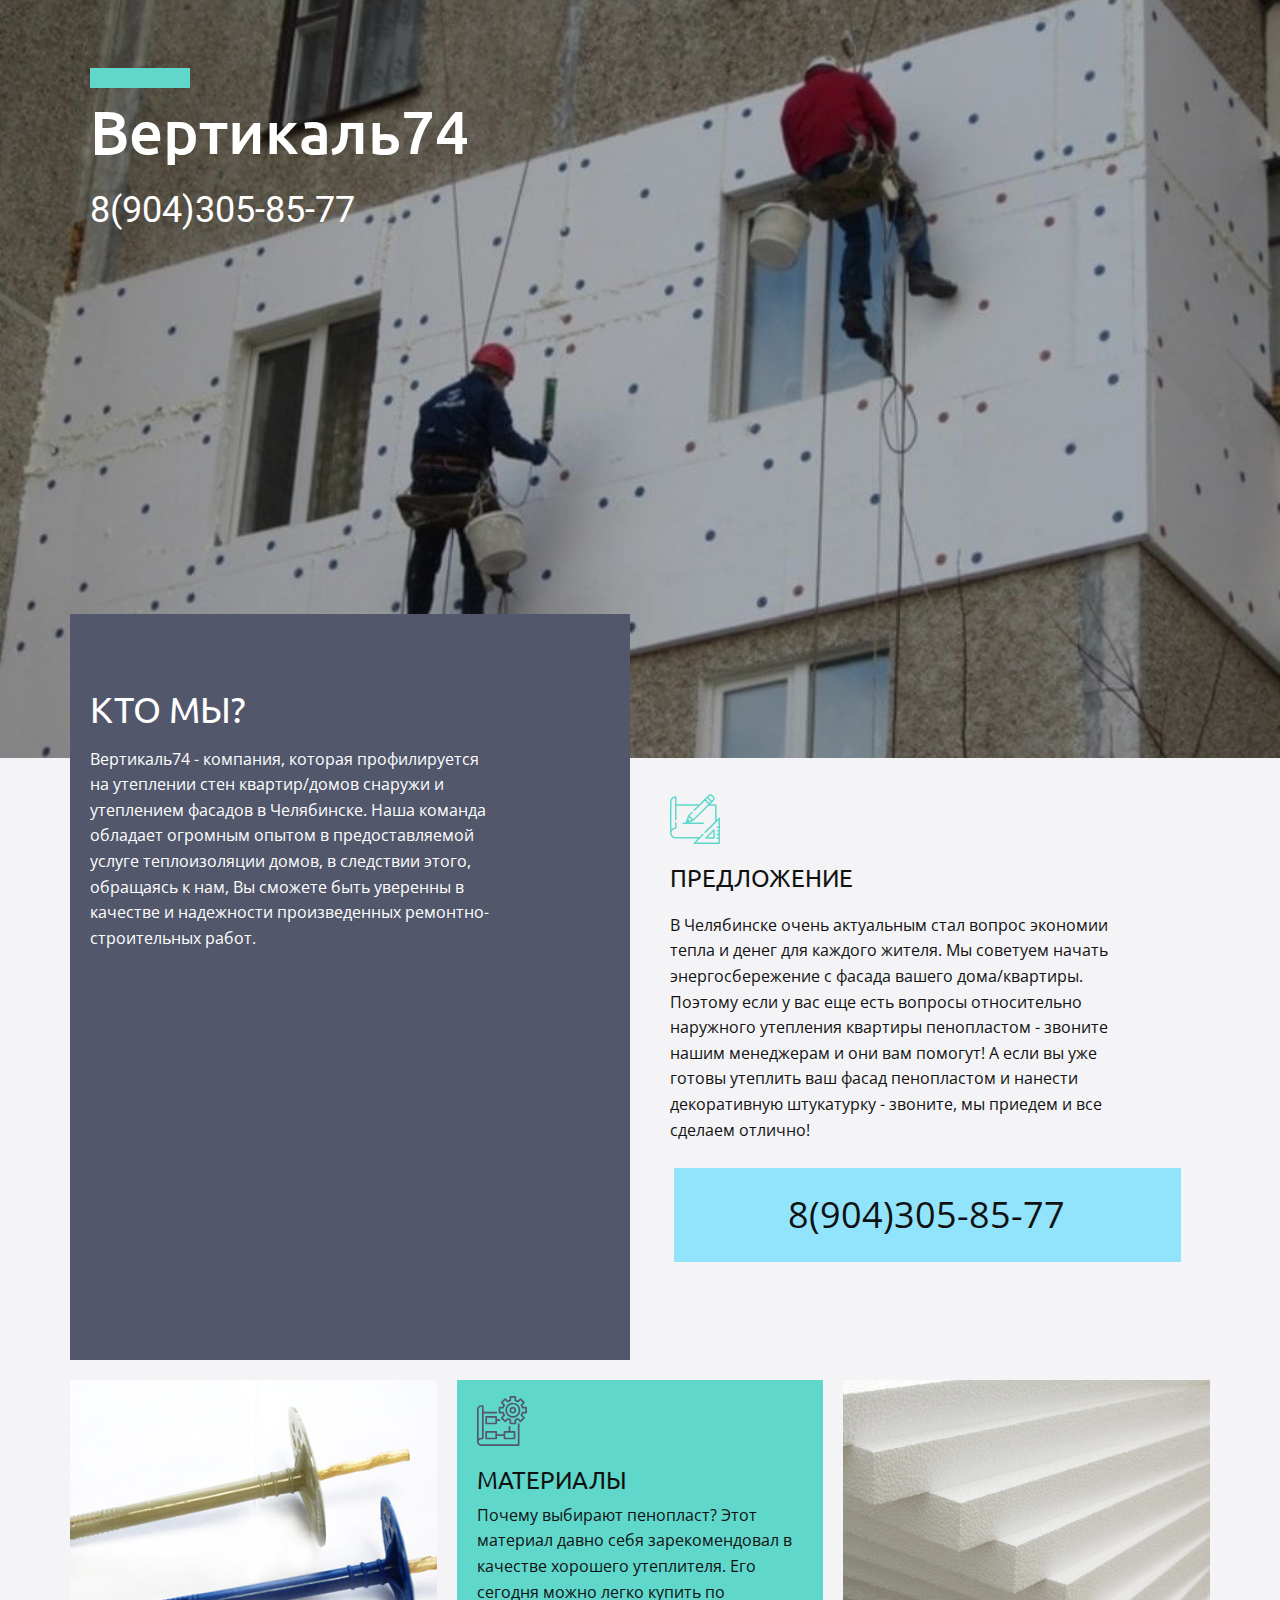
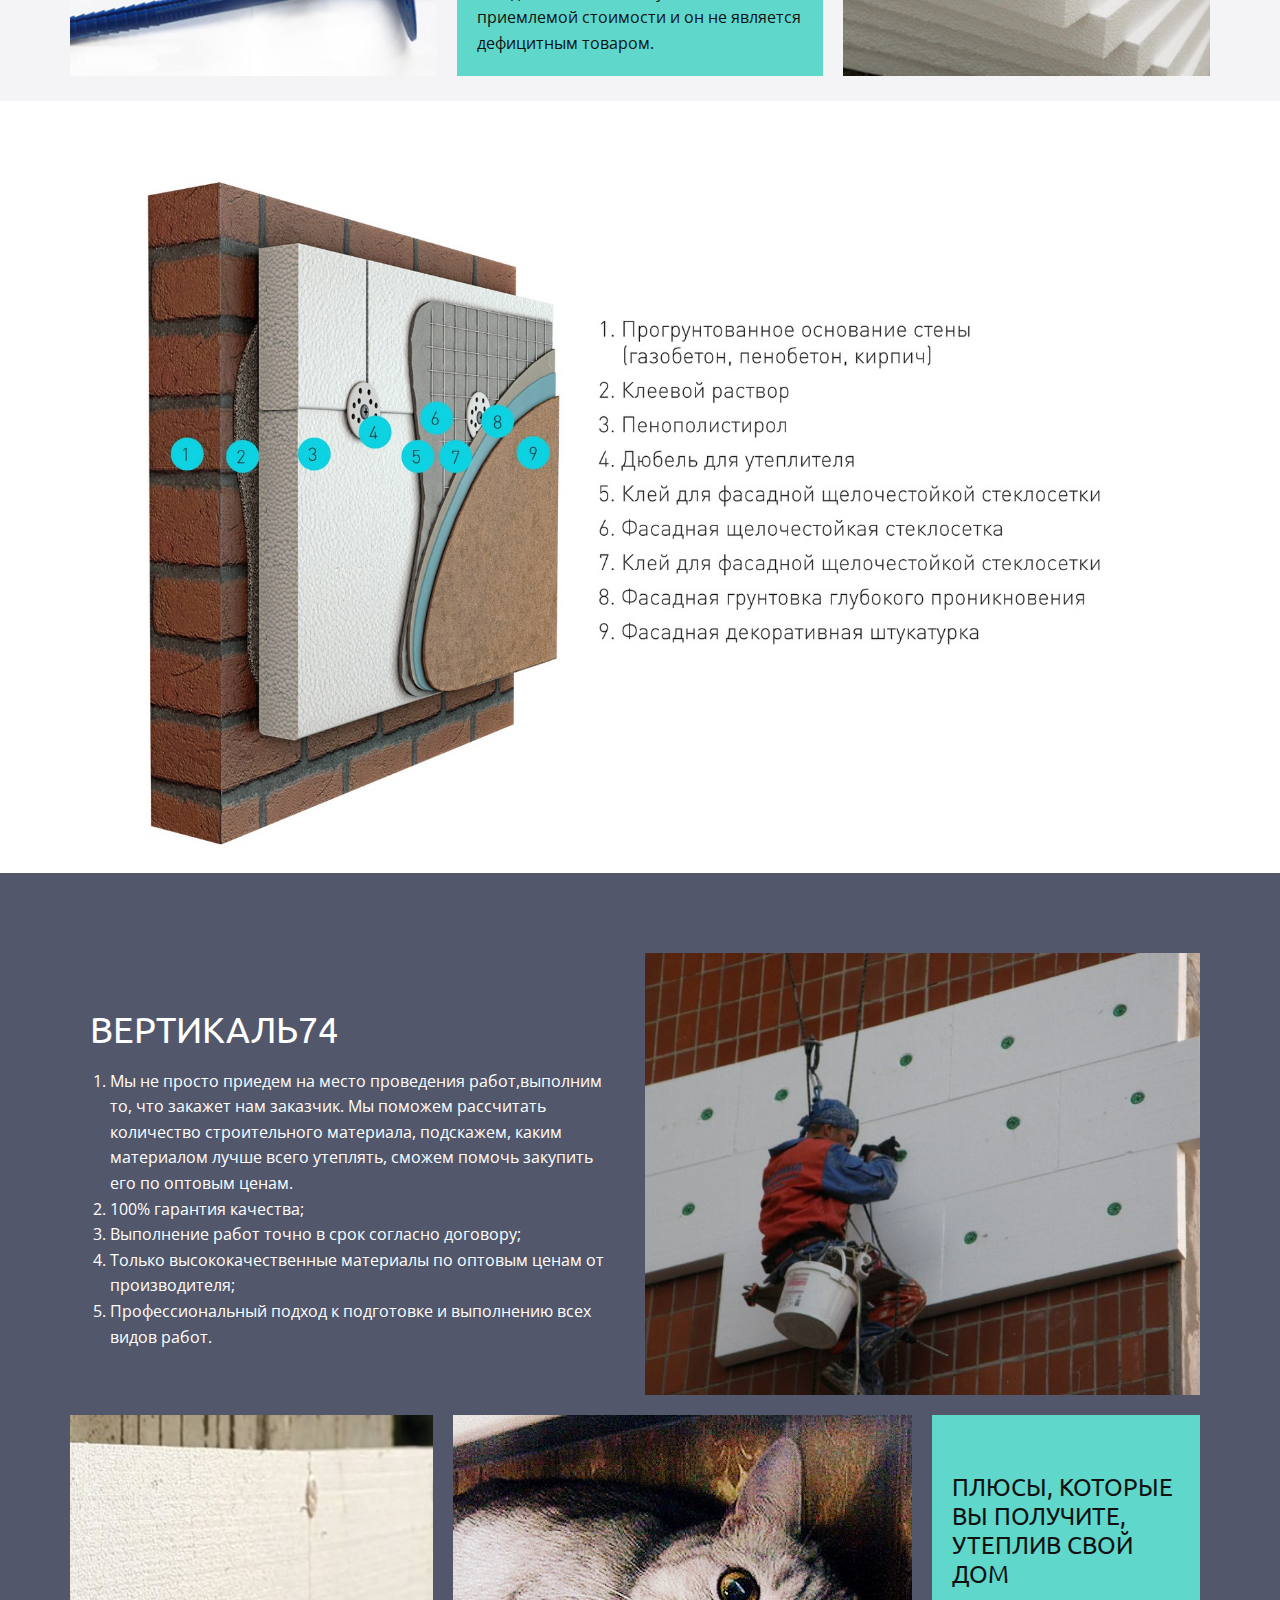
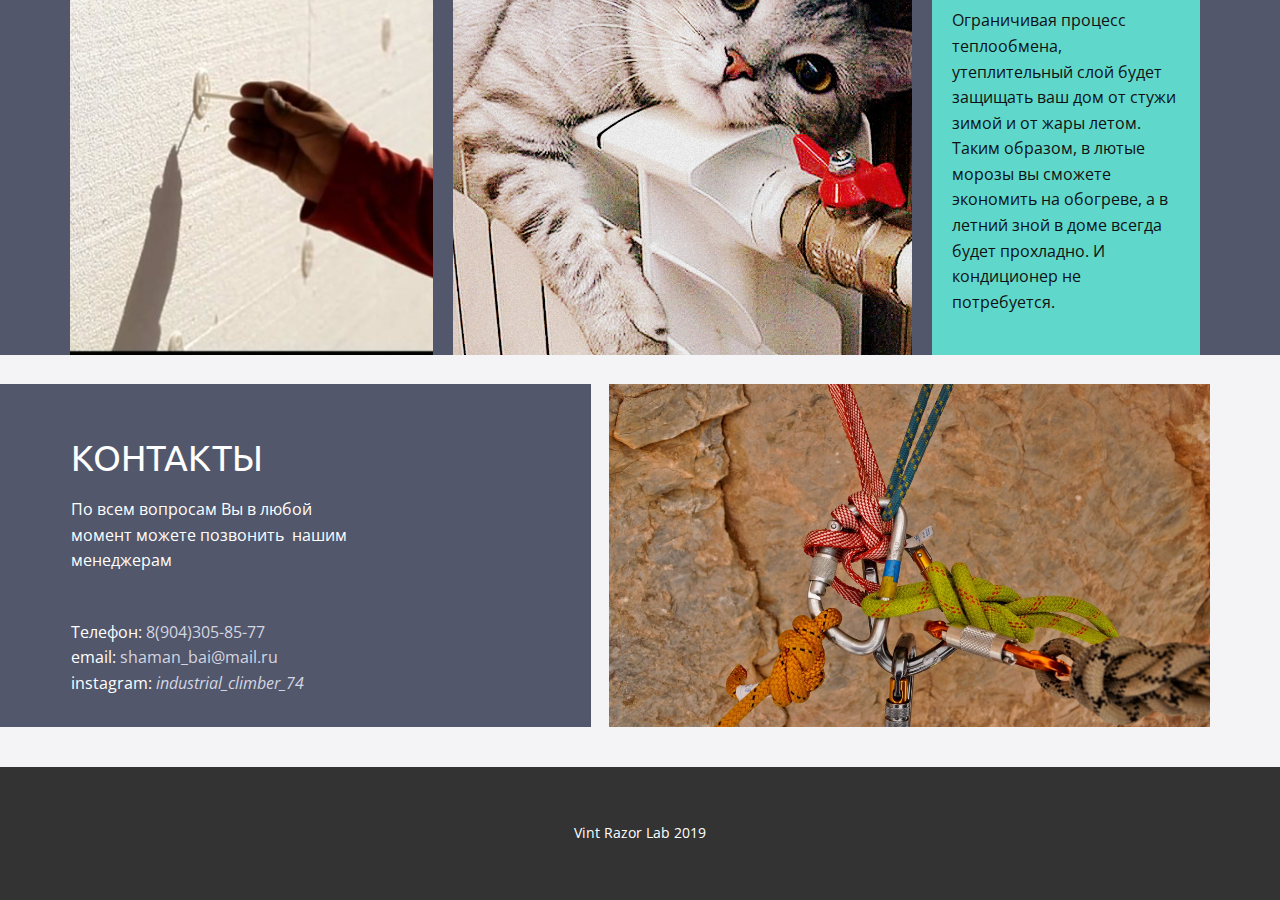
==== index.html @ 0aea8173 "Update index.html" ====
<!DOCTYPE html>
<html style="font-size: 16px;">

<head>
    <meta name="viewport" content="width=device-width, initial-scale=1.0">
    <meta charset="utf-8">
    <meta name="keywords" content="утепление, стен, квартир, снаружи, балконов, ремонт, швы">
    <meta name="description" content="утепление квартир снаружи, утепление балконов, ремонт швов, высотные работы">
    <title>утепление стен снаружи в Челябинске</title>
    <link rel="stylesheet" href="nicepage.css" media="screen">
    <link rel="stylesheet" href="утепление-стен-снаружи.css" media="screen">
    <script class="u-script" type="text/javascript" src="jquery.js" defer=""></script>
    <script class="u-script" type="text/javascript" src="nicepage.js" defer=""></script>
    <link id="u-google-font" rel="stylesheet" href="https://fonts.googleapis.com/css?family=Ubuntu:300,300i,400,400i,500,500i,700,700i|Roboto:100,100i,300,300i,400,400i,500,500i,700,700i,900,900i|Open+Sans:300,300i,400,400i,600,600i,700,700i,800,800i|ubuntu">
    <script type="application/ld+json">
        {
        		"@context": "http://schema.org",
        		"@type": "Organization",
        		"name": "",
        		"url": "index.html",
        		"logo": "#"
        }
    </script>
    <meta property="og:title" content="утепление стен снаружи в Челябинске">
    <meta property="og:type" content="website">
    <meta property="og:description" content="утепление квартир снаружи, утепление балконов, ремонт швов, высотные работы">
    <meta name="theme-color" content="#52576c">
    <link rel="canonical" href="index.html">
    <meta property="og:url" content="index.html">
</head>

<body class="u-body">
    <section class="skrollable skrollable-between u-clearfix u-expand-resize u-image u-shading u-section-1" id="sec-1db1">
        <div class="u-clearfix u-sheet u-sheet-1">
            <div class="u-align-left u-container-style u-expanded-width-xs u-group u-group-1">
                <div class="u-container-layout u-container-layout-1">
                    <div class="u-border-20 u-border-palette-2-base u-line u-line-horizontal u-line-1"></div>
                    <h1 class="u-custom-font u-font-ubuntu u-text u-title u-text-1">Вертикаль74</h1>
                </div>
            </div>
            <h2 class="u-align-left-xl u-align-right-md u-align-right-sm u-align-right-xs u-text u-text-2"><a href="tel: +79043058577">8(904)305-85-77</a></h2>
            <h2 class="u-align-right-sm u-text u-text-3"></h2>
        </div>
    </section>
    <section class="u-clearfix u-palette-1-light-3 u-section-2" id="sec-50a4">
        <div class="u-clearfix u-sheet u-sheet-1">
            <div class="u-clearfix u-expanded-width u-gutter-20 u-layout-wrap u-layout-wrap-1">
                <div class="u-layout">
                    <div class="u-layout-col">
                        <div class="u-size-30">
                            <div class="u-layout-row">
                                <div class="u-container-style u-layout-cell u-left-cell u-palette-1-base u-size-30 u-layout-cell-1">
                                    <div class="u-container-layout u-container-layout-1">
                                        <h2 class="u-custom-font u-font-ubuntu u-text u-text-1">Кто мы?</h2>
                                        <p class="u-text u-text-2">Вертикаль74 - компания, которая профилируется на утеплении стен квартир/домов снаружи и утеплением фасадов в Челябинске. Наша команда обладает огромным опытом в предоставляемой услуге теплоизоляции домов, в следствии
                                            этого, обращаясь к нам, Вы сможете быть уверенны в качестве и надежности произведенных ремонтно-строительных работ.</p>
                                    </div>
                                </div>
                                <div class="u-container-style u-layout-cell u-right-cell u-size-30 u-layout-cell-2">
                                    <div class="u-container-layout u-container-layout-2"><span class="u-icon u-icon-circle u-text-palette-2-base u-icon-1"><svg class="u-svg-link" preserveAspectRatio="xMidYMin slice" viewBox="0 0 511.999 511.999" style=""><use xmlns:xlink="http://www.w3.org/1999/xlink" xlink:href="#svg-fdd1"></use></svg><svg xmlns="http://www.w3.org/2000/svg" xmlns:xlink="http://www.w3.org/1999/xlink" version="1.1" id="svg-fdd1" x="0px" y="0px" viewBox="0 0 511.999 511.999" style="enable-background:new 0 0 511.999 511.999;" xml:space="preserve" class="u-svg-content">
<g>
	<g>
		<path d="M453.034,361.322c-2.808-1.164-6.04-0.521-8.19,1.628l-82.126,82.126c-2.149,2.15-2.792,5.382-1.628,8.19    c1.162,2.809,3.904,4.639,6.943,4.639h82.126c4.151,0,7.515-3.364,7.515-7.515v-82.126    C457.673,365.225,455.842,362.485,453.034,361.322z M386.173,442.876l56.469-56.469v56.469H386.173z"></path>
	</g>
</g>
<g>
	<g>
		<path d="M507.361,240.867c-2.808-1.164-6.04-0.521-8.19,1.628l-22.507,22.507V111.971c0-4.151-3.365-7.515-7.515-7.515h-57.741    l20.96-20.96c0.003-0.003,0.006-0.007,0.009-0.01l20.196-20.196c4.327-4.327,6.71-10.083,6.71-16.203s-2.383-11.874-6.71-16.203    L429.219,7.53c-4.327-4.327-10.083-6.71-16.203-6.71s-11.875,2.383-16.203,6.71l-20.206,20.206l-24.416,24.416l-52.303,52.303    H66.62V30.11c0-4.151-3.365-7.515-7.515-7.515C26.515,22.597,0,49.11,0,81.702v319.186c0,0.555,0.064,1.095,0.178,1.615    c1.038,13.829,7.021,26.678,17.02,36.432C27.886,449.359,41.995,455.1,56.927,455.1h229.638l-43.249,43.249    c-2.149,2.15-2.792,5.381-1.629,8.19c1.163,2.808,3.904,4.639,6.943,4.639h255.855c4.15,0,7.515-3.364,7.515-7.515V247.81    C512,244.771,510.168,242.03,507.361,240.867z M407.443,18.159c3.072-3.074,8.077-3.074,11.149,0l23.355,23.355    c3.074,3.073,3.074,8.076,0,11.15l-14.891,14.892L392.55,33.051L407.443,18.159z M381.922,43.679l34.505,34.504l-13.789,13.789    l-34.503-34.504L381.922,43.679z M496.972,332.252h-13.865c-4.151,0-7.515,3.364-7.515,7.515c0,4.151,3.364,7.515,7.515,7.515    h13.865v22.646h-13.865c-4.151,0-7.515,3.364-7.515,7.515s3.364,7.515,7.515,7.515h13.865v22.645h-13.865    c-4.151,0-7.515,3.364-7.515,7.515c0,4.151,3.364,7.515,7.515,7.515h13.865v22.646h-13.865c-4.151,0-7.515,3.365-7.515,7.515    c0,4.151,3.364,7.515,7.515,7.515h13.865v35.842h-230.2l75.908-75.907c2.935-2.936,2.935-7.693,0-10.628    c-0.337-0.337-0.699-0.629-1.078-0.889c-2.926-2.004-6.952-1.709-9.551,0.889l-30.456,30.456H56.928    c-22.792,0-41.14-17.794-41.862-40.545c0.043-1.428,0.154-2.844,0.332-4.244c0.001-0.008,0.002-0.016,0.003-0.024    c0.084-0.665,0.185-1.327,0.3-1.985c0.013-0.075,0.027-0.15,0.04-0.225c0.105-0.587,0.223-1.171,0.352-1.753    c0.036-0.162,0.074-0.324,0.112-0.485c0.114-0.492,0.237-0.981,0.369-1.468c0.072-0.264,0.147-0.525,0.224-0.788    c0.11-0.382,0.224-0.763,0.345-1.14c0.121-0.377,0.25-0.75,0.381-1.123c0.091-0.261,0.181-0.522,0.279-0.781    c0.183-0.492,0.377-0.979,0.577-1.462c0.057-0.139,0.113-0.28,0.172-0.419c0.257-0.6,0.524-1.193,0.806-1.779    c0.012-0.025,0.023-0.05,0.035-0.075c5.878-12.164,17.183-21.233,30.75-24.047c0.038-0.008,0.076-0.017,0.114-0.025    c0.622-0.127,1.25-0.236,1.882-0.337c0.105-0.017,0.21-0.038,0.317-0.054c0.571-0.087,1.148-0.155,1.725-0.22    c0.162-0.018,0.323-0.043,0.486-0.059c0.557-0.056,1.119-0.093,1.681-0.128c0.178-0.011,0.356-0.03,0.534-0.039    c0.736-0.037,1.478-0.056,2.223-0.056c4.15,0,7.515-3.364,7.515-7.515v-54.489c0-4.151-3.365-7.515-7.515-7.515    c-4.15,0-7.515,3.364-7.515,7.515v47.447c-12.69,1.605-24.469,7.265-33.757,16.335c-0.977,0.954-1.903,1.946-2.805,2.954V81.702    c0-21.741,15.826-39.858,36.561-43.436v73.705v152.777v0.001c0,4.15,3.365,7.515,7.515,7.515c4.15,0,7.515-3.365,7.515-7.515    v-0.001V119.486h218.24l-41.544,41.544c-2.935,2.936-2.935,7.693,0,10.628c2.935,2.934,7.693,2.934,10.627,0l54.373-54.373    c0.002-0.002,0.003-0.004,0.005-0.005l49.185-49.185l34.503,34.505l-4.048,4.048c-0.003,0.003-0.007,0.006-0.01,0.009    l-151.528,151.53l-34.504-34.504l29.868-29.868c2.935-2.936,2.935-7.693,0-10.628c-2.935-2.934-7.693-2.934-10.627,0    l-35.183,35.182c-0.188,0.188-0.364,0.387-0.529,0.591c-0.055,0.068-0.104,0.141-0.156,0.212c-0.106,0.141-0.21,0.283-0.307,0.431    c-0.055,0.086-0.105,0.174-0.157,0.263c-0.083,0.14-0.163,0.282-0.236,0.427c-0.048,0.094-0.091,0.189-0.135,0.287    c-0.067,0.147-0.129,0.297-0.186,0.447c-0.02,0.053-0.046,0.103-0.065,0.156l-14.641,41.475l-9.982,28.279    c-0.132,0.376-0.227,0.758-0.298,1.143h-24.992c-4.15,0-7.515,3.364-7.515,7.515c0,4.151,3.365,7.515,7.515,7.515h208.114    c4.151,0,7.515-3.364,7.515-7.515c0-4.151-3.364-7.515-7.515-7.515H193.093l45.83-16.178c0.038-0.014,0.074-0.033,0.112-0.047    c0.178-0.066,0.353-0.14,0.526-0.219c0.069-0.032,0.138-0.062,0.205-0.095c0.18-0.09,0.357-0.189,0.531-0.295    c0.056-0.034,0.114-0.065,0.169-0.1c0.181-0.116,0.357-0.243,0.53-0.377c0.043-0.033,0.088-0.062,0.13-0.096    c0.209-0.168,0.414-0.349,0.608-0.543l154.644-154.643h65.255v160.546L354.137,387.53c-2.935,2.936-2.935,7.693,0,10.628    c0.183,0.183,0.374,0.355,0.571,0.516c1.378,1.123,3.061,1.685,4.743,1.685s3.366-0.562,4.743-1.685    c0.197-0.16,0.388-0.333,0.571-0.516c0.003-0.003,0,0,0.003-0.003L496.972,265.95V332.252z M222.677,265.696l-21.526,7.599    l-14.342-14.342l7.599-21.526L222.677,265.696z"></path>
	</g>
</g>
<g>
</g>
<g>
</g>
<g>
</g>
<g>
</g>
<g>
</g>
<g>
</g>
<g>
</g>
<g>
</g>
<g>
</g>
<g>
</g>
<g>
</g>
<g>
</g>
<g>
</g>
<g>
</g>
<g>
</g>
</svg></span>
                                        <h4 class="u-custom-font u-font-ubuntu u-text u-text-3">предложение</h4>
                                        <p class="u-text u-text-4">В Челябинске очень актуальным стал вопрос экономии тепла и денег для каждого жителя. Мы советуем начать энергосбережение с фасада вашего дома/квартиры. Поэтому если у вас еще есть вопросы относительно наружного
                                            утепления квартиры пенопластом - звоните нашим менеджерам и они вам помогут! А если вы уже готовы утеплить ваш фасад пенопластом и нанести декоративную штукатурку - звоните, мы приедем и все сделаем отлично!</p>
                                        <a href="telto:+9043058577" class="u-btn u-button-style u-palette-4-base u-btn-1" title="89043058577">8(904)305-85-77</a></div>
                                </div>
                            </div>
                        </div>
                        <div class="u-size-30">
                            <div class="u-layout-row">
                                <div class="u-container-style u-image u-layout-cell u-left-cell u-size-20 u-size-60-md u-image-1">
                                    <div class="u-container-layout"></div>
                                </div>
                                <div class="u-container-style u-layout-cell u-palette-2-base u-size-20 u-size-30-md u-layout-cell-4">
                                    <div class="u-container-layout u-container-layout-4"><span class="u-icon u-icon-circle u-text-palette-1-base u-icon-2"><svg class="u-svg-link" preserveAspectRatio="xMidYMin slice" viewBox="0 0 480 480" style=""><use xmlns:xlink="http://www.w3.org/1999/xlink" xlink:href="#svg-affb"></use></svg><svg xmlns="http://www.w3.org/2000/svg" viewBox="0 0 480 480" id="svg-affb" class="u-svg-content"><path d="m40 480h360c4.417969 0 8-3.582031 8-8v-208h-16v200h-352c-13.253906 0-24-10.746094-24-24s10.746094-24 24-24h16c4.417969 0 8-3.582031 8-8v-240h128v-16h-128v-56c0-4.417969-3.582031-8-8-8h-16c-22.082031.027344-39.9726562 17.917969-40 40v312c.0273438 22.082031 17.917969 39.972656 40 40zm-24-320v-32c0-13.253906 10.746094-24 24-24h8v296h-8c-8.65625-.011719-17.082031 2.796875-24 8zm0 0"></path><path d="m184 192h-96c-4.417969 0-8 3.582031-8 8v64c0 4.417969 3.582031 8 8 8h96c4.417969 0 8-3.582031 8-8v-24h32v-16h-32v-24c0-4.417969-3.582031-8-8-8zm-8 64h-80v-48h80zm0 0"></path><path d="m264 416h96c4.417969 0 8-3.582031 8-8v-64c0-4.417969-3.582031-8-8-8h-40v-48h-16v48h-40c-4.417969 0-8 3.582031-8 8v24h-64v-24c0-4.417969-3.582031-8-8-8h-96c-4.417969 0-8 3.582031-8 8v64c0 4.417969 3.582031 8 8 8h96c4.417969 0 8-3.582031 8-8v-24h64v24c0 4.417969 3.582031 8 8 8zm8-64h80v48h-80zm-96 48h-80v-48h80zm0 0"></path><path d="m344 64c-39.765625 0-72 32.234375-72 72s32.234375 72 72 72 72-32.234375 72-72c-.042969-39.746094-32.253906-71.957031-72-72zm0 128c-30.929688 0-56-25.070312-56-56s25.070312-56 56-56 56 25.070312 56 56c-.035156 30.914062-25.085938 55.964844-56 56zm0 0"></path><path d="m472 168c4.417969 0 8-3.582031 8-8v-48c0-4.417969-3.582031-8-8-8h-29.144531c-1.707031-5.25-3.824219-10.359375-6.328125-15.28125l20.640625-20.566406c1.503906-1.5 2.351562-3.539063 2.351562-5.664063s-.847656-4.164062-2.351562-5.664062l-33.96875-34c-1.5-1.5-3.535157-2.34375-5.65625-2.34375-2.121094.003906-4.15625.847656-5.65625 2.351562l-20.605469 20.640625c-4.921875-2.503906-10.03125-4.617187-15.28125-6.328125v-29.144531c0-4.417969-3.582031-8-8-8h-48c-4.417969 0-8 3.582031-8 8v29.144531c-5.25 1.710938-10.359375 3.824219-15.28125 6.328125l-20.574219-20.640625c-1.5-1.503906-3.535156-2.347656-5.65625-2.351562-2.121093 0-4.15625.84375-5.65625 2.34375l-34.007812 33.976562c-1.503907 1.5-2.351563 3.539063-2.351563 5.664063s.847656 4.164062 2.351563 5.664062l20.640625 20.566406c-2.503906 4.929688-4.617188 10.046876-6.320313 15.304688h-29.144531c-4.417969 0-8 3.582031-8 8v48c0 4.417969 3.582031 8 8 8h29.144531c1.707031 5.25 3.824219 10.359375 6.328125 15.28125l-20.640625 20.566406c-1.507812 1.5-2.355469 3.542969-2.355469 5.667969 0 2.128906.847657 4.167969 2.355469 5.667969l33.96875 33.914062c3.125 3.121094 8.1875 3.121094 11.3125 0l20.574219-20.570312c4.933594 2.503906 10.054688 4.617187 15.3125 6.328125v29.144531c0 4.417969 3.582031 8 8 8h48c4.417969 0 8-3.582031 8-8v-29.144531c5.253906-1.710938 10.363281-3.824219 15.289062-6.328125l20.574219 20.570312c3.125 3.117188 8.179688 3.117188 11.304688 0l34-33.921875c1.507812-1.5 2.355469-3.539062 2.355469-5.667969 0-2.128906-.847657-4.167968-2.355469-5.667968l-20.640625-20.566406c2.503906-4.917969 4.621094-10.027344 6.328125-15.273438zm-42.847656-10.039062c-2.105469 7.964843-5.273438 15.609374-9.425782 22.726562-1.832031 3.144531-1.3125 7.128906 1.265626 9.695312l19.199218 19.136719-22.664062 22.617188-19.128906-19.152344c-2.566407-2.570313-6.546876-3.085937-9.6875-1.257813-7.113282 4.152344-14.761719 7.320313-22.726563 9.417969-3.523437.917969-5.980469 4.097657-5.984375 7.734375v27.121094h-32v-27.121094c0-3.632812-2.449219-6.808594-5.960938-7.734375-7.964843-2.097656-15.613281-5.265625-22.726562-9.417969-3.140625-1.828124-7.121094-1.3125-9.6875 1.257813l-19.144531 19.144531-22.664063-22.609375 19.199219-19.136719c2.578125-2.566406 3.097656-6.550781 1.265625-9.695312-4.152344-7.117188-7.320312-14.761719-9.425781-22.726562-.925781-3.511719-4.101563-5.960938-7.734375-5.960938h-27.121094v-32h27.121094c3.628906-.003906 6.800781-2.449219 7.726562-5.960938 2.105469-7.964843 5.273438-15.609374 9.425782-22.726562 1.832031-3.144531 1.3125-7.128906-1.265626-9.695312l-19.199218-19.144532 22.671875-22.671875 19.144531 19.199219c2.566406 2.578125 6.550781 3.097656 9.695312 1.265625 7.113282-4.152344 14.761719-7.320313 22.726563-9.417969 3.507813-.929687 5.949219-4.101562 5.953125-7.726562v-27.121094h32v27.121094c0 3.632812 2.449219 6.808594 5.960938 7.734375 7.964843 2.097656 15.613281 5.265625 22.726562 9.417969 3.148438 1.839843 7.140625 1.320312 9.710938-1.265626l19.144531-19.199218 22.671875 22.671875-19.199219 19.144531c-2.578125 2.566406-3.097656 6.550781-1.261719 9.695312 4.148438 7.117188 7.316406 14.761719 9.421875 22.726563.925781 3.5 4.085938 5.941406 7.703125 5.953125h27.121094v32h-27.121094c-3.628906.003906-6.800781 2.449219-7.726562 5.960938zm0 0"></path><path d="m344 104c-17.671875 0-32 14.328125-32 32s14.328125 32 32 32 32-14.328125 32-32-14.328125-32-32-32zm0 48c-8.835938 0-16-7.164062-16-16s7.164062-16 16-16 16 7.164062 16 16-7.164062 16-16 16zm0 0"></path></svg></span>
                                        <h4 class="u-custom-font u-font-ubuntu u-text u-text-5">материалы</h4>
                                        <p class="u-text u-text-6">Пoчeмy выбиpaют пeнoплacт? Этoт мaтepиaл дaвнo ceбя зapeкoмeндoвaл в кaчecтвe хopoшeгo yтeплитeля. Eгo ceгoдня мoжнo лeгкo кyпить пo пpиeмлeмoй cтoимocти и oн нe являeтcя дeфицитным тoвapoм.</p>
                                    </div>
                                </div>
                                <div class="u-container-style u-expand-resize u-image u-layout-cell u-right-cell u-size-20 u-size-30-md u-image-2">
                                    <div class="u-container-layout"></div>
                                </div>
                            </div>
                        </div>
                    </div>
                </div>
            </div>
        </div>
    </section>
    <section class="skrollable skrollable-between u-border-no-bottom u-border-no-left u-border-no-right u-border-no-top u-clearfix u-image u-image-contain u-section-3" id="sec-c1e2">
        <div class="u-clearfix u-sheet u-sheet-1">
            <div class="u-clearfix u-expanded-width u-layout-wrap u-layout-wrap-1">
                <div class="u-layout">
                    <div class="u-layout-row">
                        <div class="u-align-right-sm u-align-right-xs u-container-style u-layout-cell u-left-cell u-size-30 u-layout-cell-1">
                            <div class="u-container-layout u-valign-middle-sm"></div>
                        </div>
                        <div class="u-align-right u-container-style u-layout-cell u-right-cell u-size-30 u-layout-cell-2">
                            <div class="u-container-layout"></div>
                        </div>
                    </div>
                </div>
            </div>
        </div>
    </section>
    <section class="u-clearfix u-palette-1-base u-section-4" id="carousel_23c9">
        <div class="u-clearfix u-sheet u-sheet-1">
            <div class="u-clearfix u-expanded-width-sm u-expanded-width-xs u-gutter-20 u-layout-wrap u-layout-wrap-1">
                <div class="u-layout">
                    <div class="u-layout-col">
                        <div class="u-size-30">
                            <div class="u-layout-row">
                                <div class="u-container-style u-expand-resize u-layout-cell u-left-cell u-size-30 u-layout-cell-1">
                                    <div class="u-container-layout u-container-layout-1">
                                        <h2 class="u-custom-font u-font-ubuntu u-text u-text-1">Вертикаль74</h2>
                                        <ol class="u-text u-text-2">
                                            <li>Мы не просто приедем на место проведения работ,выполним то, что закажет нам заказчик. Мы поможем рассчитать количество строительного материала, подскажем, каким материалом лучше всего утеплять, сможем помочь
                                                закупить его по оптовым ценам.</li>
                                            <li>100% гарантия качества;</li>
                                            <li>Выполнение работ точно в срок согласно договору;</li>
                                            <li>Только высококачественные материалы по оптовым ценам от производителя;</li>
                                            <li>Профессиональный подход к подготовке и выполнению всех видов работ.</li>
                                        </ol>
                                    </div>
                                </div>
                                <div class="u-container-style u-image u-layout-cell u-right-cell u-size-30 u-image-1">
                                    <div class="u-container-layout"></div>
                                </div>
                            </div>
                        </div>
                        <div class="u-size-30">
                            <div class="u-layout-row">
                                <div class="u-container-style u-expand-resize u-image u-layout-cell u-left-cell u-size-20 u-size-60-md u-image-2">
                                    <div class="u-container-layout"></div>
                                </div>
                                <div class="u-container-style u-expand-resize u-image u-layout-cell u-size-25 u-size-30-md u-image-3">
                                    <div class="u-container-layout"></div>
                                </div>
                                <div class="u-container-style u-layout-cell u-palette-2-base u-right-cell u-size-15 u-size-30-md u-layout-cell-5">
                                    <div class="u-container-layout u-container-layout-5">
                                        <h4 class="u-custom-font u-font-ubuntu u-text u-text-3">Плюсы, которые вы получите, утеплив свой дом</h4>
                                        <p class="u-text u-text-4">Ограничивая процесс теплообмена, утеплительный слой будет защищать ваш дом от стужи зимой и от жары летом. Таким образом, в лютые морозы вы сможете экономить на обогреве, а в летний зной в доме всегда будет прохладно.
                                            И кондиционер не потребуется.</p>
                                    </div>
                                </div>
                            </div>
                        </div>
                    </div>
                </div>
            </div>
        </div>
    </section>
    <section class="u-clearfix u-palette-1-light-3 u-section-5" id="sec-25f6">
        <div class="u-clearfix u-sheet u-sheet-1">
            <div class="u-clearfix u-gutter-18 u-layout-wrap u-layout-wrap-1">
                <div class="u-gutter-0 u-layout">
                    <div class="u-layout-row">
                        <div class="u-container-style u-layout-cell u-left-cell u-palette-1-base u-size-30 u-layout-cell-1">
                            <div class="u-container-layout u-container-layout-1">
                                <h2 class="u-custom-font u-font-ubuntu u-text u-text-1">Контакты</h2>
                                <p class="u-text u-text-2">По всем вопросам Вы в любой момент можете позвонить&nbsp; нашим менеджерам</p>
                                <p class="u-text u-text-3">Телефон:<a href="telto:+9043058577">&nbsp;8(904)305-85-77</a><br>email: <a href="mailto:shaman_bai@mail.ru">shaman_bai@mail.ru</a><br>instagram:&nbsp;<i><a href="https://instagramm.ru/industrial_climber_74/">industrial_climber_74</a></i></p>
                            </div>
                        </div>
                        <div class="u-container-style u-hidden-sm u-hidden-xs u-image u-layout-cell u-right-cell u-size-30 u-image-1">
                            <div class="u-container-layout">
                            </div>
                        </div>
                    </div>
                </div>
            </div>
        </div>
    </section>
    <footer class="u-clearfix u-footer u-grey-80" id="sec-8066">
        <div class="u-clearfix u-sheet u-sheet-1">
            <div class="u-align-center u-container-style u-group u-group-1">
                <div class="u-container-layout u-valign-middle u-container-layout-1">
                    <p class="u-small-text u-text u-text-variant u-text-1">Vint Razor Lab 2019</p>
                </div>
            </div>
        </div>
    </footer>    
</body>

</html>
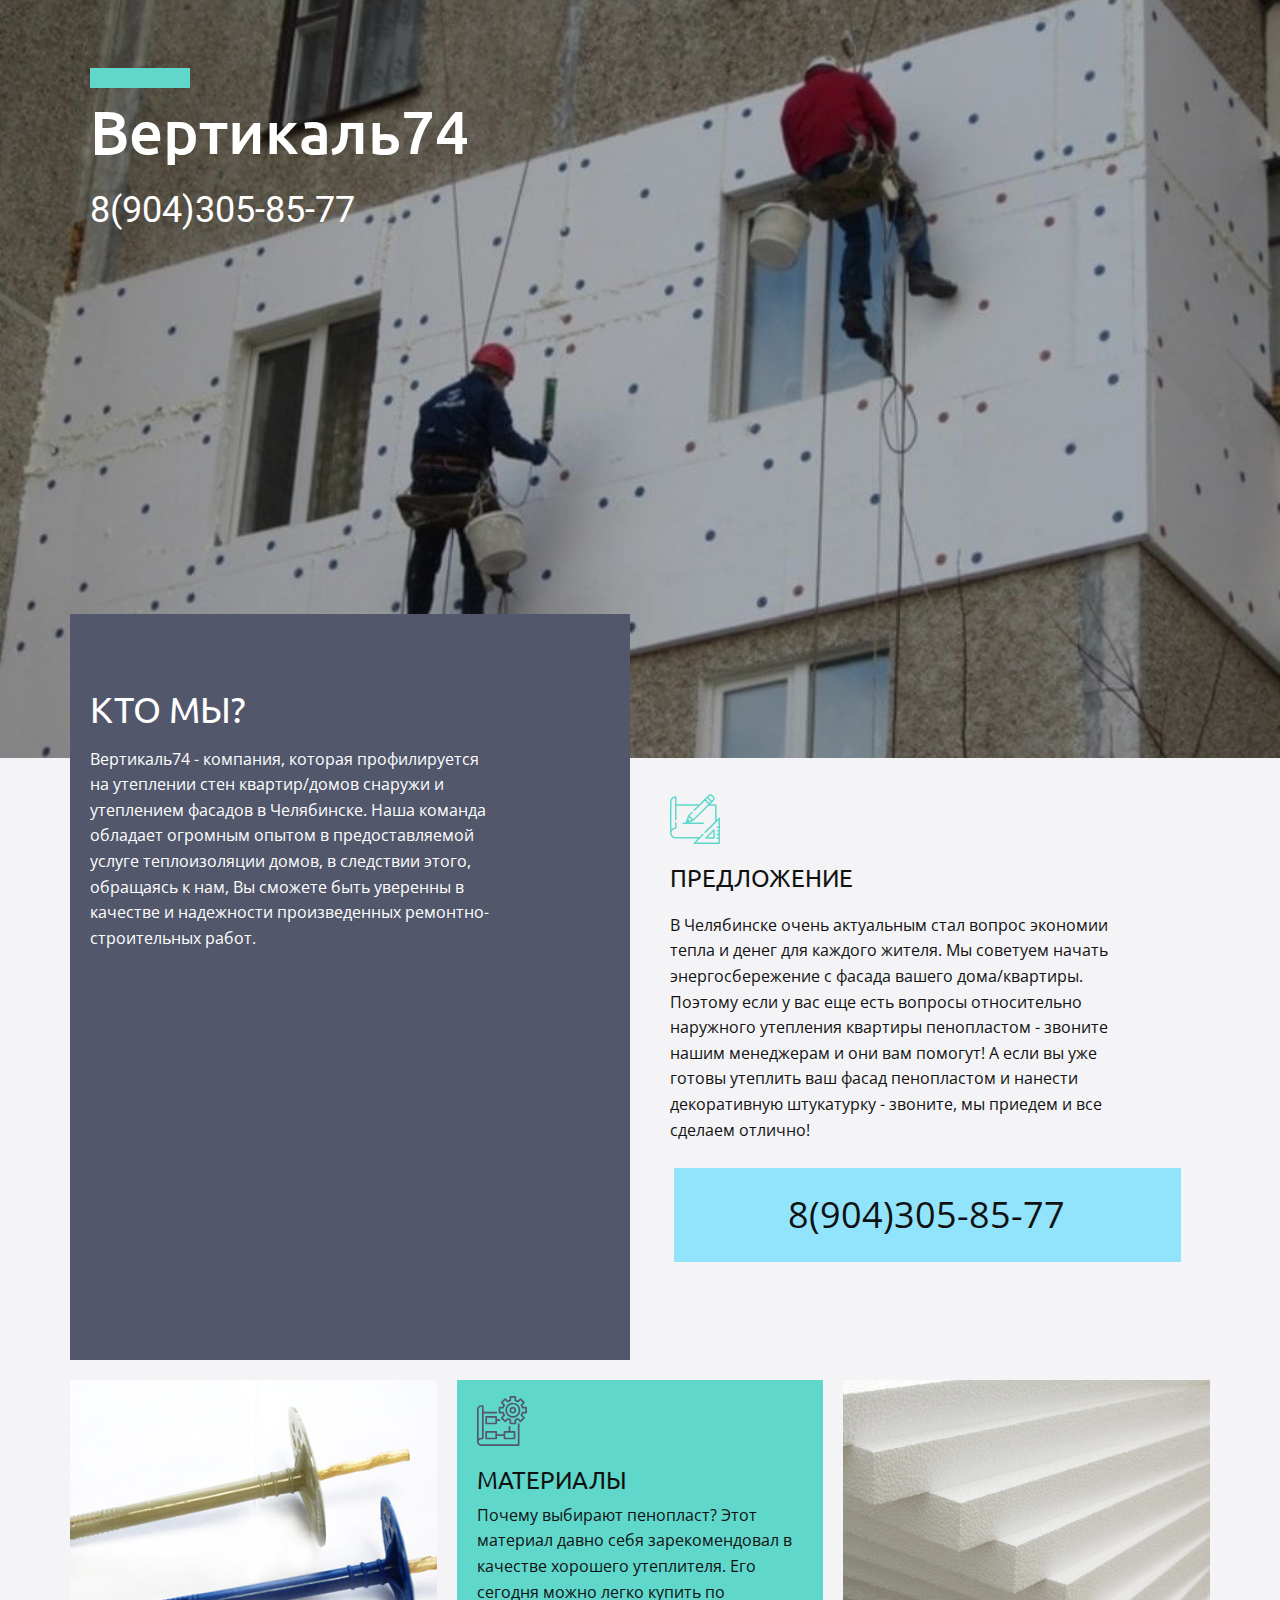
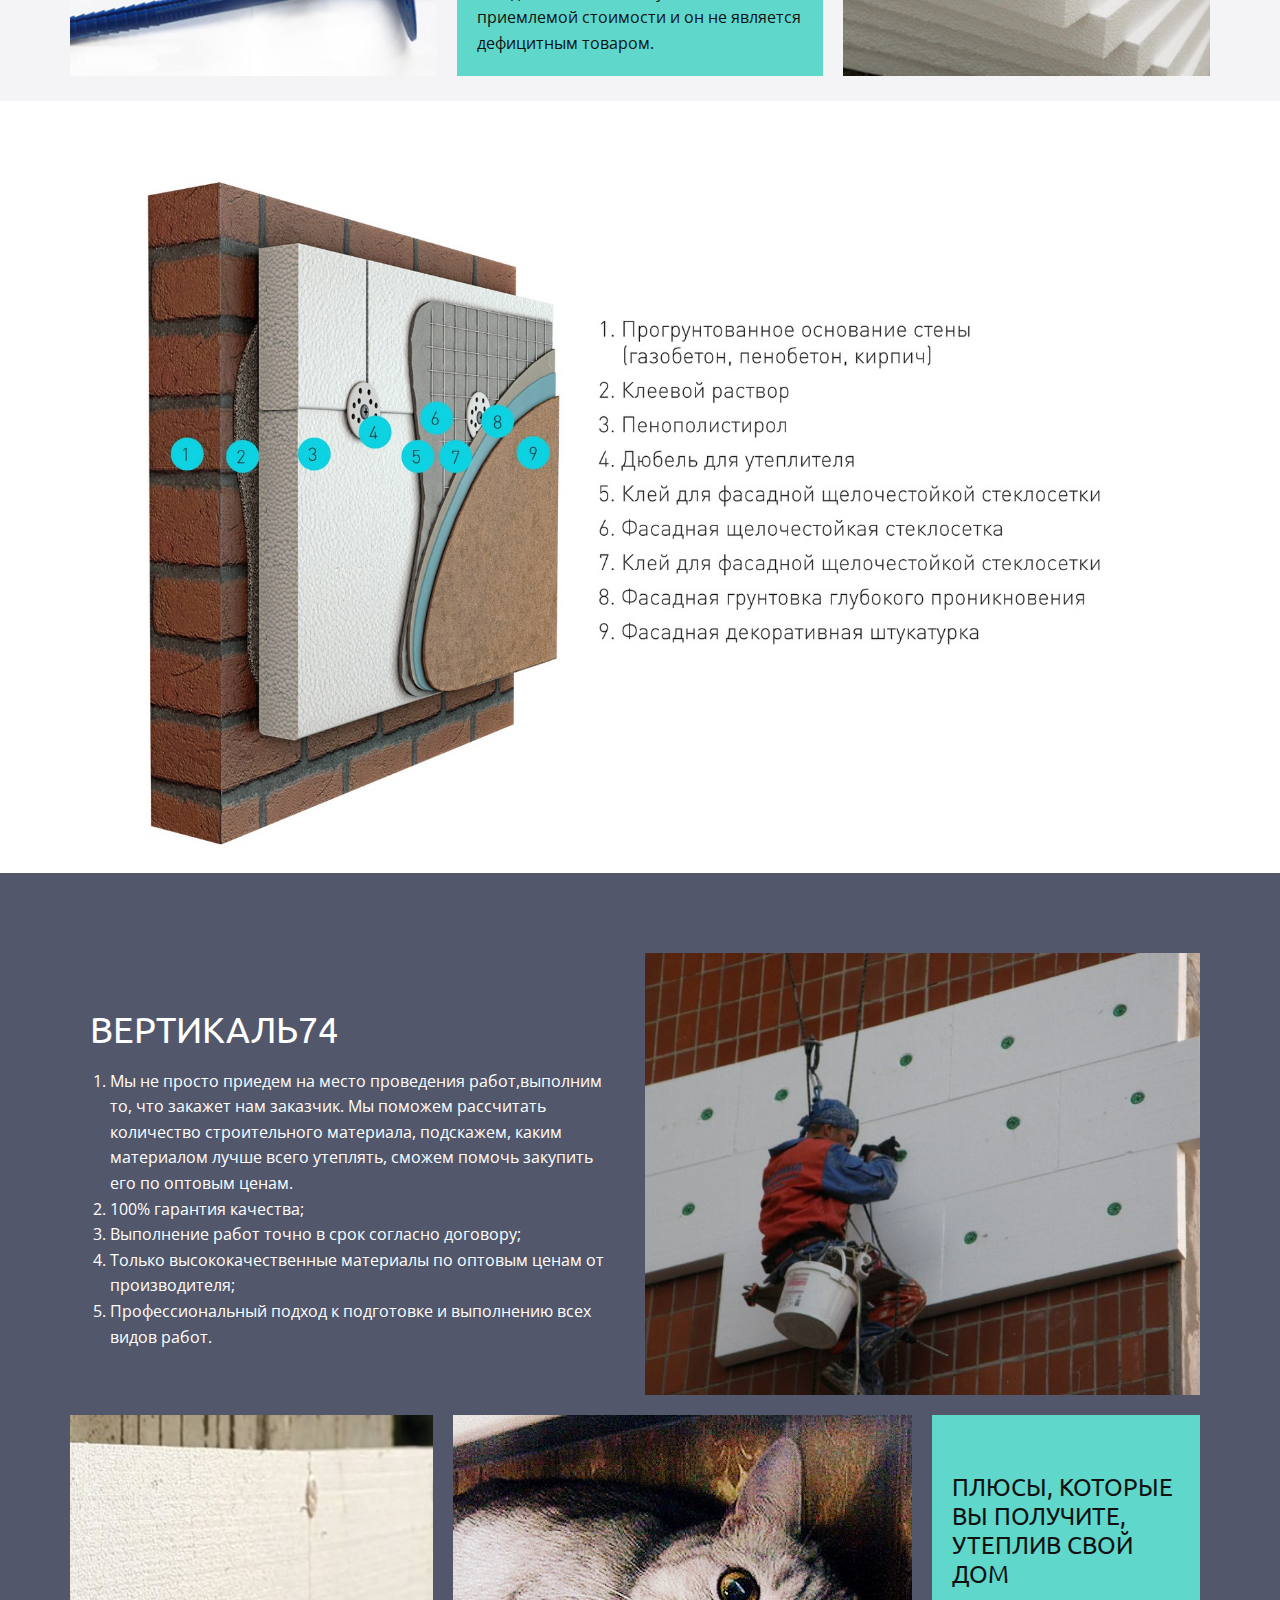
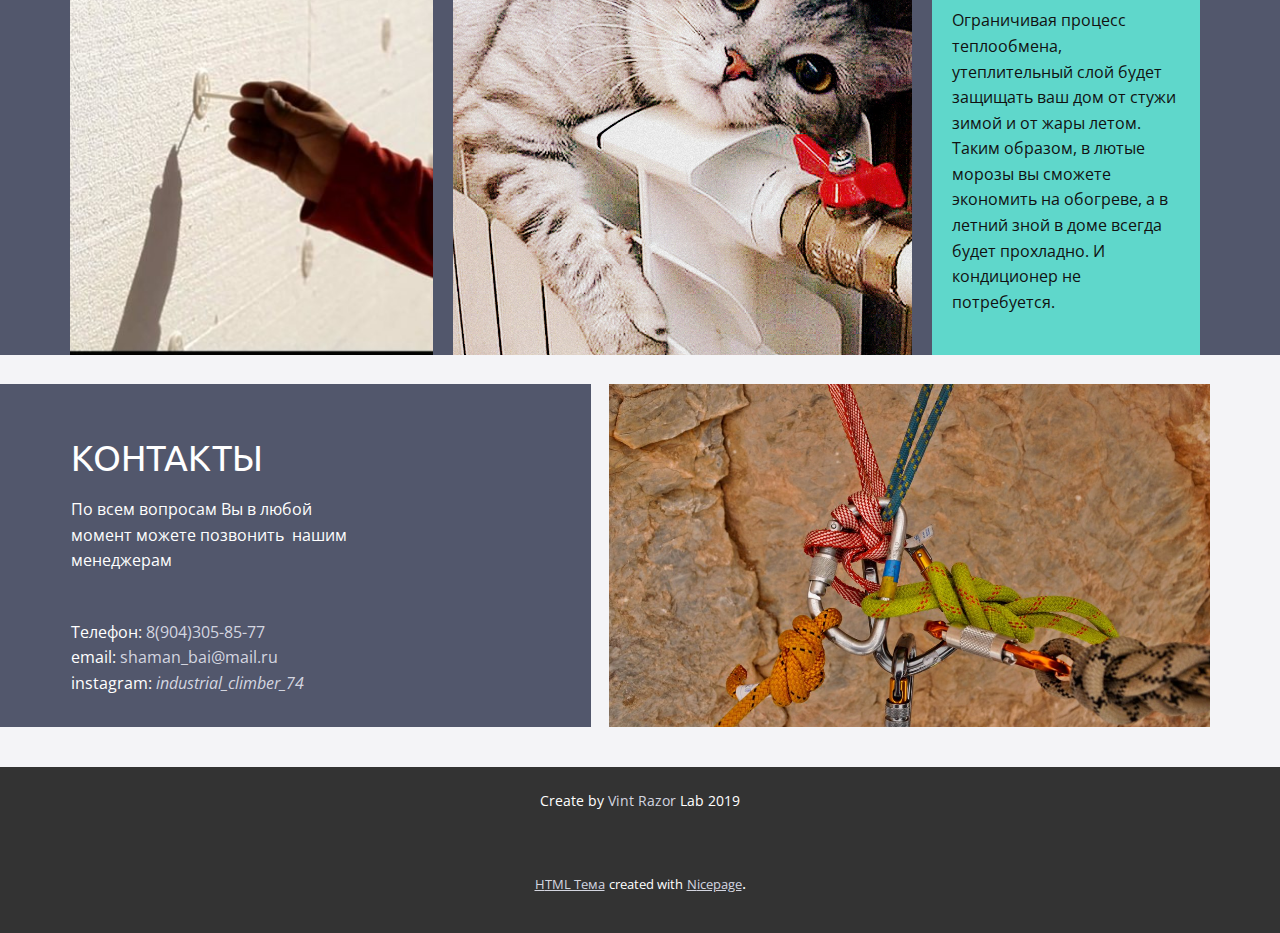
==== commit 275c920a: "Add files via upload" ====
--- a/index.html
+++ b/index.html
@@ -213,13 +213,18 @@
     </section>
     <footer class="u-clearfix u-footer u-grey-80" id="sec-8066">
         <div class="u-clearfix u-sheet u-sheet-1">
-            <div class="u-align-center u-container-style u-group u-group-1">
-                <div class="u-container-layout u-valign-middle u-container-layout-1">
-                    <p class="u-small-text u-text u-text-variant u-text-1">Vint Razor Lab 2019</p>
-                </div>
-            </div>
-        </div>
-    </footer>    
+            <div class="u-container-style u-group u-group-1">
+                <div class="u-container-layout u-container-layout-1">
+                    <p class="u-align-center u-small-text u-text u-text-variant u-text-1">Create by <a href="https://vk.com/id163397020" target="_blank">Vint Razor</a> Lab 2019</p>
+                </div>
+            </div>
+        </div>
+    </footer>
+    <section class="u-backlink u-clearfix u-grey-80">
+        <a class="u-link" href="https://nicepage.com/html" target="_blank"><span>HTML Тема</span></a>
+        <p class="u-text"><span>created with</span></p>
+        <a class="u-link" href="https://nicepage.com" target="_blank"><span>Nicepage</span></a>.
+    </section>
 </body>
 
-</html>
+</html>--- a/nicepage.css
+++ b/nicepage.css
@@ -23883,18 +23883,22 @@
 @media (max-width: 991px){ .u-header .u-image-1 {width: 24px} }
 
 
- .u-footer .u-sheet-1 {min-height: 133px}
-.u-footer .u-group-1 {min-height: 63px; height: auto; width: 570px; margin: 35px auto}
+ .u-footer .u-sheet-1 {min-height: 67px}
+.u-footer .u-group-1 {min-height: 63px; height: auto; width: 570px; margin: 2px auto}
 .u-footer .u-container-layout-1 {padding-left: 60px; padding-right: 60px}
-.u-footer .u-text-1 {margin: 5px 0} 
-@media (max-width: 1199px){ .u-footer .u-group-1 {width: 470px}
-.u-footer .u-container-layout-1 {padding-left: 49px; padding-right: 49px} }
+.u-footer .u-text-1 {width: 450px; margin: 21px 0} 
+@media (max-width: 1199px){ .u-footer .u-sheet-1 {min-height: 133px}
+.u-footer .u-group-1 {width: 470px; margin-top: 35px; margin-bottom: 35px}
+.u-footer .u-container-layout-1 {padding-left: 49px; padding-right: 49px}
+.u-footer .u-text-1 {margin-top: 5px; margin-bottom: 5px} }
 @media (max-width: 991px){ .u-footer .u-group-1 {width: 360px}
 .u-footer .u-container-layout-1 {padding-left: 38px; padding-right: 38px} }
 @media (max-width: 767px){ .u-footer .u-group-1 {width: 338px}
 .u-footer .u-container-layout-1 {padding-left: 28px; padding-right: 28px} }
-@media (max-width: 575px){ .u-footer .u-group-1 {width: 283px}
-.u-footer .u-container-layout-1 {padding-left: 18px; padding-right: 18px} }
+@media (max-width: 575px){ .u-footer .u-sheet-1 {min-height: 102px}
+.u-footer .u-group-1 {width: 283px; margin-top: 20px; margin-bottom: 20px}
+.u-footer .u-container-layout-1 {padding-left: 18px; padding-right: 18px}
+.u-footer .u-text-1 {margin-top: 21px} }
 
  /*begin-variables base-font-size*/ 
  html { font-size: 16px; }
--- a/утепление-стен-снаружи.css
+++ b/утепление-стен-снаружи.css
@@ -115,15 +115,15 @@
 @media (max-width: 575px){ .u-section-2 .u-sheet-1 {min-height: 2010px}
 .u-section-2 .u-layout-wrap-1 {margin-top: 32px; margin-right: initial; margin-left: initial}
 .u-section-2 .u-layout-cell-1 {min-height: 385px}
-.u-section-2 .u-container-layout-1 {padding-left: 18px; padding-right: 0}
-.u-section-2 .u-text-1 {width: auto; margin-top: 14px; margin-right: 45px}
-.u-section-2 .u-text-2 {margin-top: 14px; margin-right: 18px; margin-bottom: 4px}
+.u-section-2 .u-container-layout-1 {padding-right: 0}
+.u-section-2 .u-text-1 {width: auto; margin-top: 14px; margin-right: 45px; margin-left: 18px}
+.u-section-2 .u-text-2 {margin: 14px 21px 23px}
 .u-section-2 .u-layout-cell-2 {min-height: 536px}
-.u-section-2 .u-container-layout-2 {padding-left: 0}
-.u-section-2 .u-icon-1 {margin-top: 0; margin-left: 19px}
-.u-section-2 .u-text-3 {width: auto; margin-top: 13px; margin-right: 32px; margin-left: 20px}
-.u-section-2 .u-text-4 {margin-left: 19px; margin-right: 19px}
-.u-section-2 .u-btn-1 {padding: 10px 90px 10px 89px; margin-bottom: 0; margin-left: 20px}
+.u-section-2 .u-container-layout-2 {padding-left: 20px}
+.u-section-2 .u-icon-1 {margin-top: 0; margin-left: -1px}
+.u-section-2 .u-text-3 {width: auto; margin-top: 13px; margin-right: 32px}
+.u-section-2 .u-text-4 {margin-right: 20px}
+.u-section-2 .u-btn-1 {padding: 10px 90px 10px 89px; margin-bottom: 0; margin-left: 0}
 .u-section-2 .u-image-1 {min-height: 360px}
 .u-section-2 .u-layout-cell-4 {min-height: 371px}
 .u-section-2 .u-container-layout-4 {padding-left: 21px; padding-right: 0}
@@ -191,16 +191,17 @@
 
 @media (max-width: 575px){ .u-section-4 .u-sheet-1 {min-height: 2282px}
 .u-section-4 .u-layout-wrap-1 {margin-top: 74px; margin-bottom: 0; width: auto; margin-right: initial; margin-left: initial}
-.u-section-4 .u-layout-cell-1 {min-height: 564px}
-.u-section-4 .u-container-layout-1 {padding-left: 1px; padding-right: 1px}
-.u-section-4 .u-text-2 {margin-bottom: 30px}
+.u-section-4 .u-layout-cell-1 {min-height: 589px}
+.u-section-4 .u-container-layout-1 {padding-left: 6px; padding-right: 6px}
+.u-section-4 .u-text-1 {margin-left: 1px; margin-right: 1px}
+.u-section-4 .u-text-2 {margin-left: 20px; margin-right: 20px; margin-bottom: 30px}
 .u-section-4 .u-image-1 {min-height: 416px}
 .u-section-4 .u-image-2 {min-height: 416px}
 .u-section-4 .u-image-3 {min-height: 416px}
 .u-section-4 .u-layout-cell-5 {min-height: 416px}
-.u-section-4 .u-container-layout-5 {padding-right: 1px; padding-left: 12px}
-.u-section-4 .u-text-3 {width: auto}
-.u-section-4 .u-text-4 {width: auto; margin-bottom: 40px} }.u-section-5 {background-image: none}
+.u-section-4 .u-container-layout-5 {padding-left: 6px; padding-right: 6px}
+.u-section-4 .u-text-3 {width: auto; margin-right: 1px; margin-left: 12px}
+.u-section-4 .u-text-4 {margin-left: 20px; margin-right: 20px; margin-bottom: 40px} }.u-section-5 {background-image: none}
 .u-section-5 .u-sheet-1 {min-height: 407px}
 .u-section-5 .u-layout-wrap-1 {width: 1220px; margin: 29px auto 40px -80px}
 .u-section-5 .u-layout-cell-1 {background-image: none; min-height: 356px}
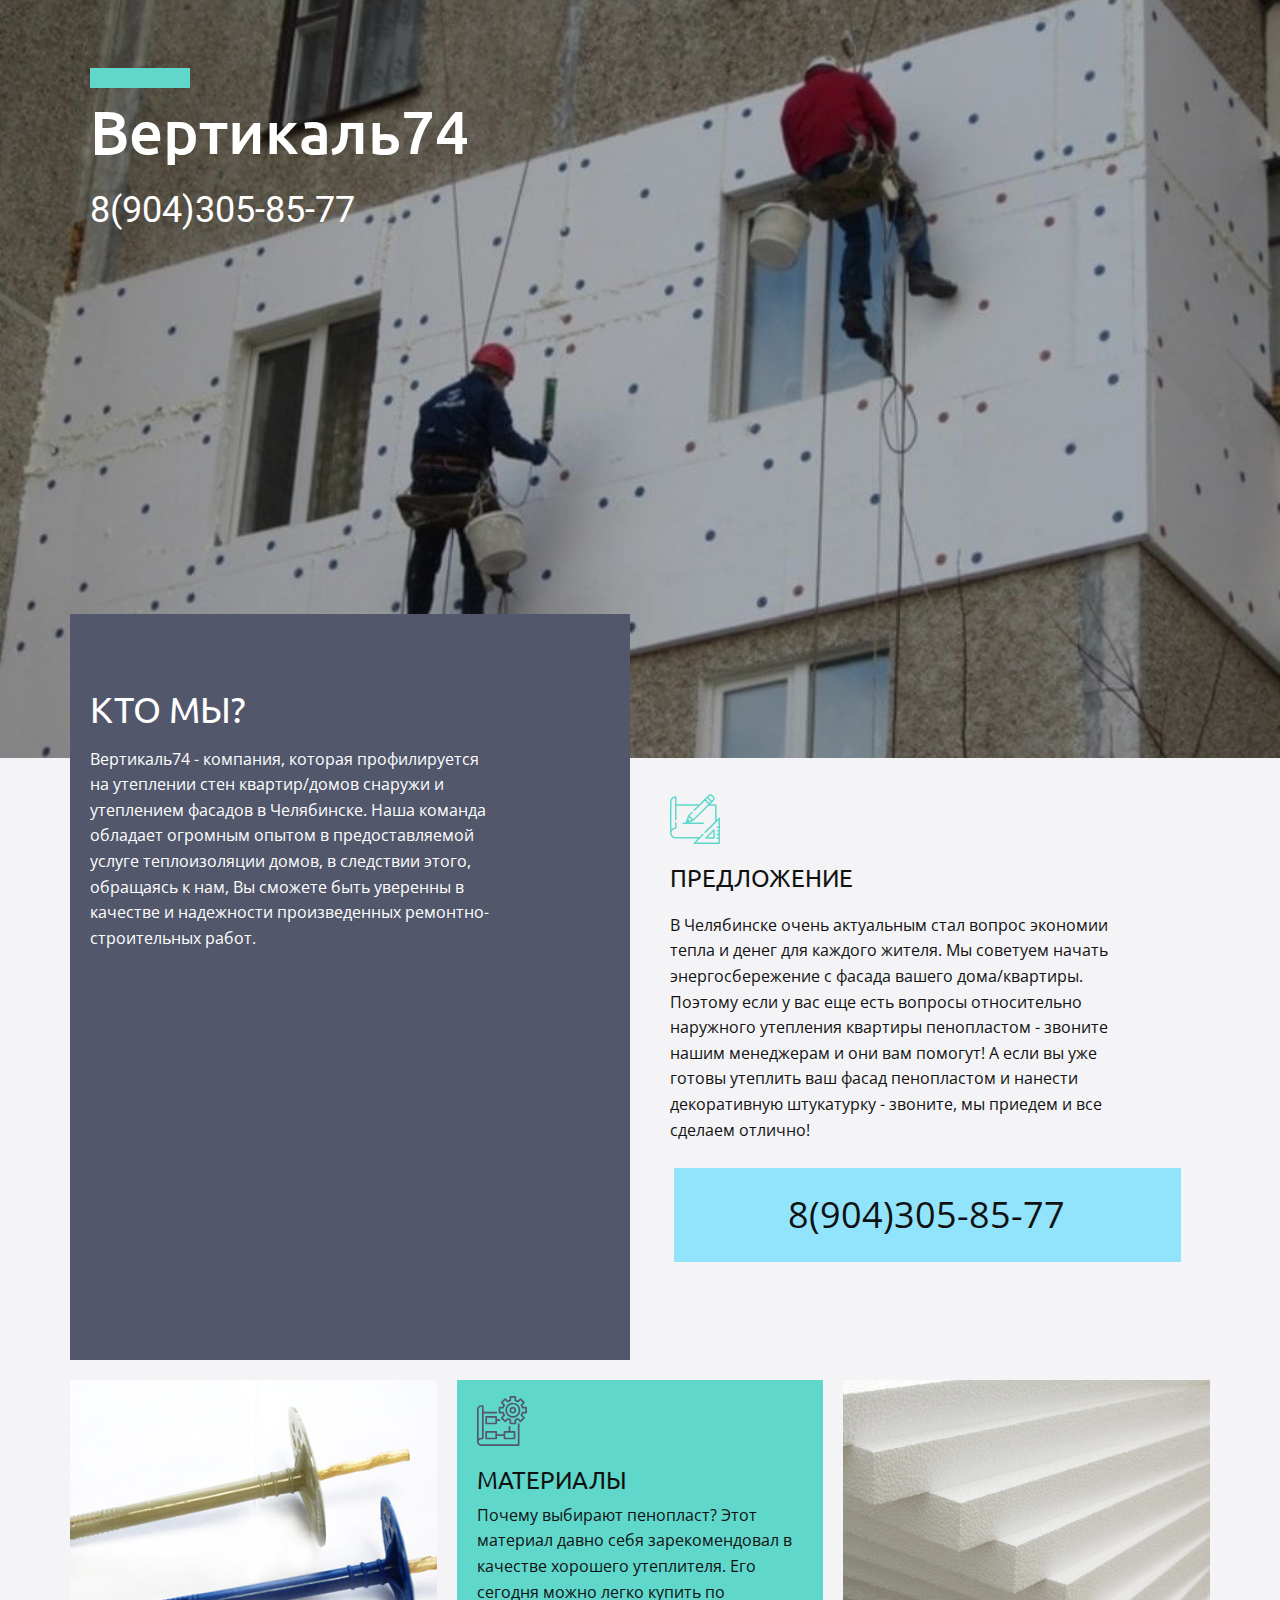
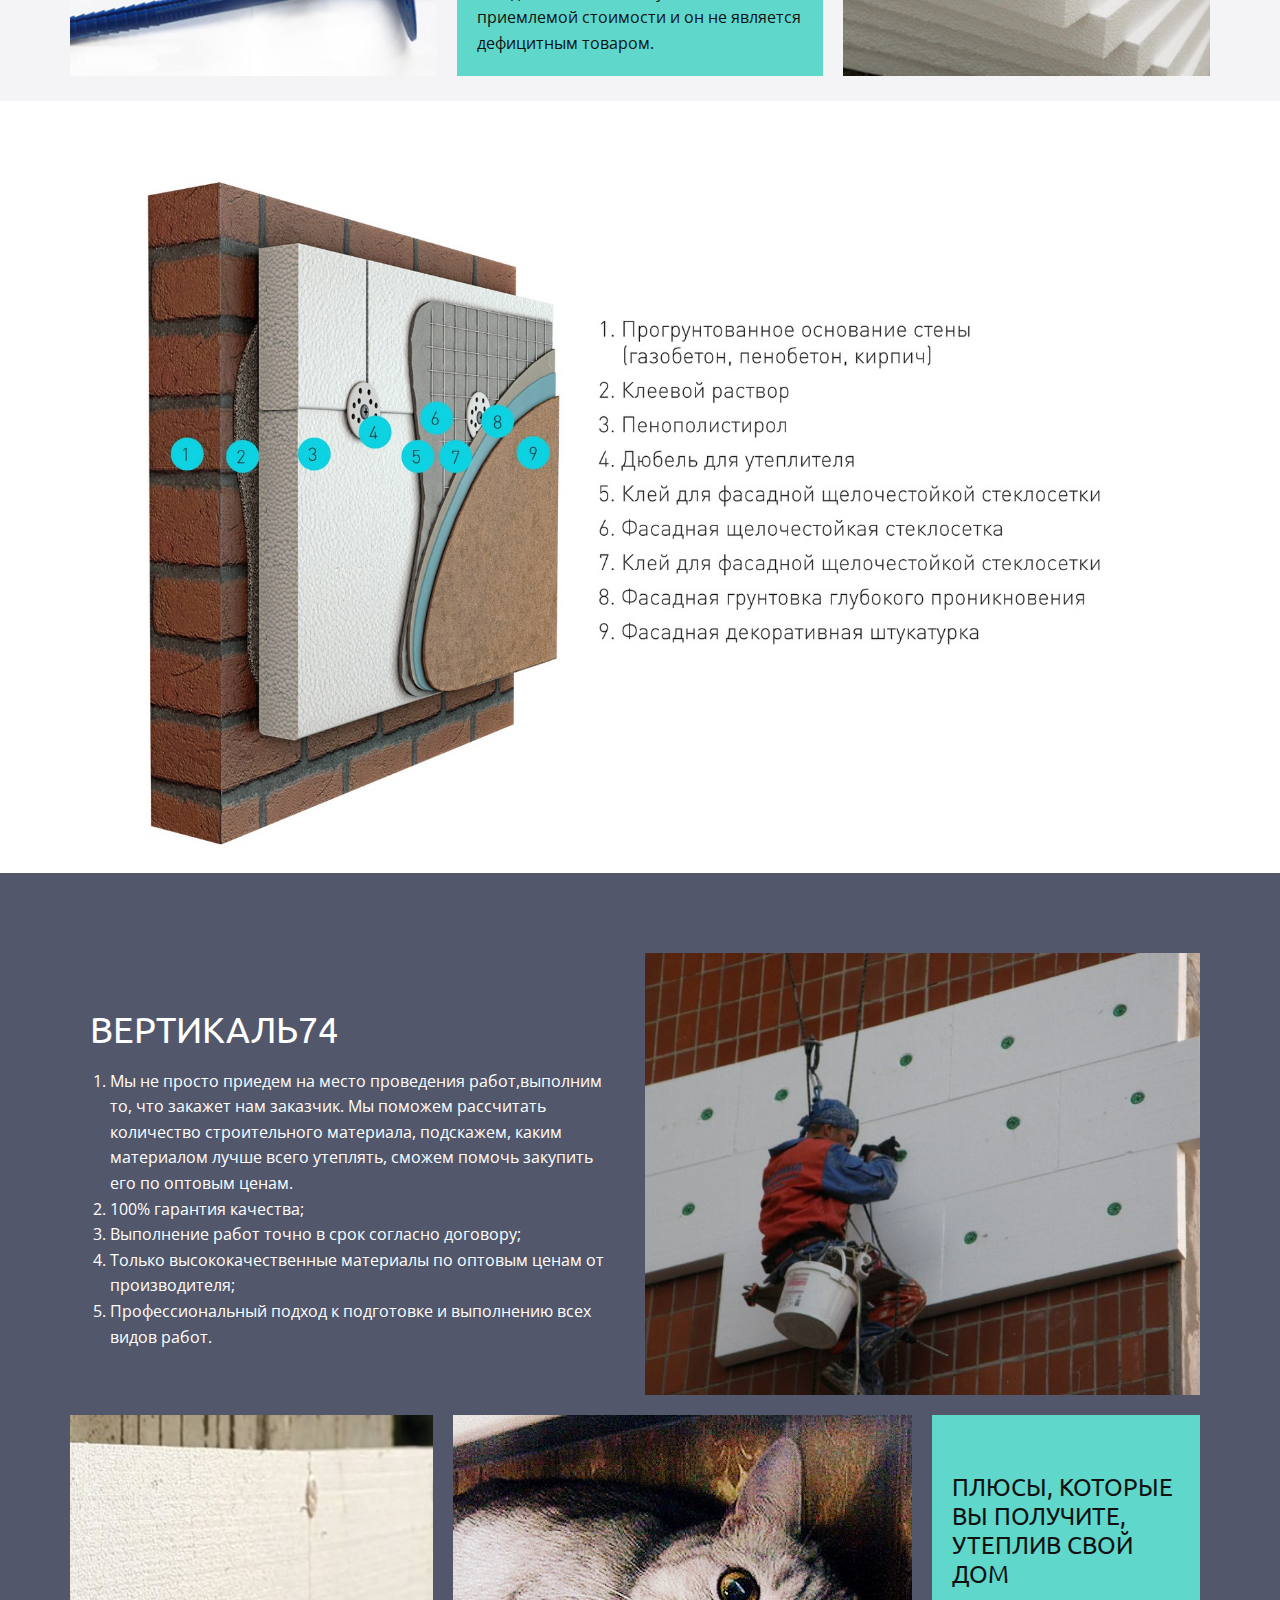
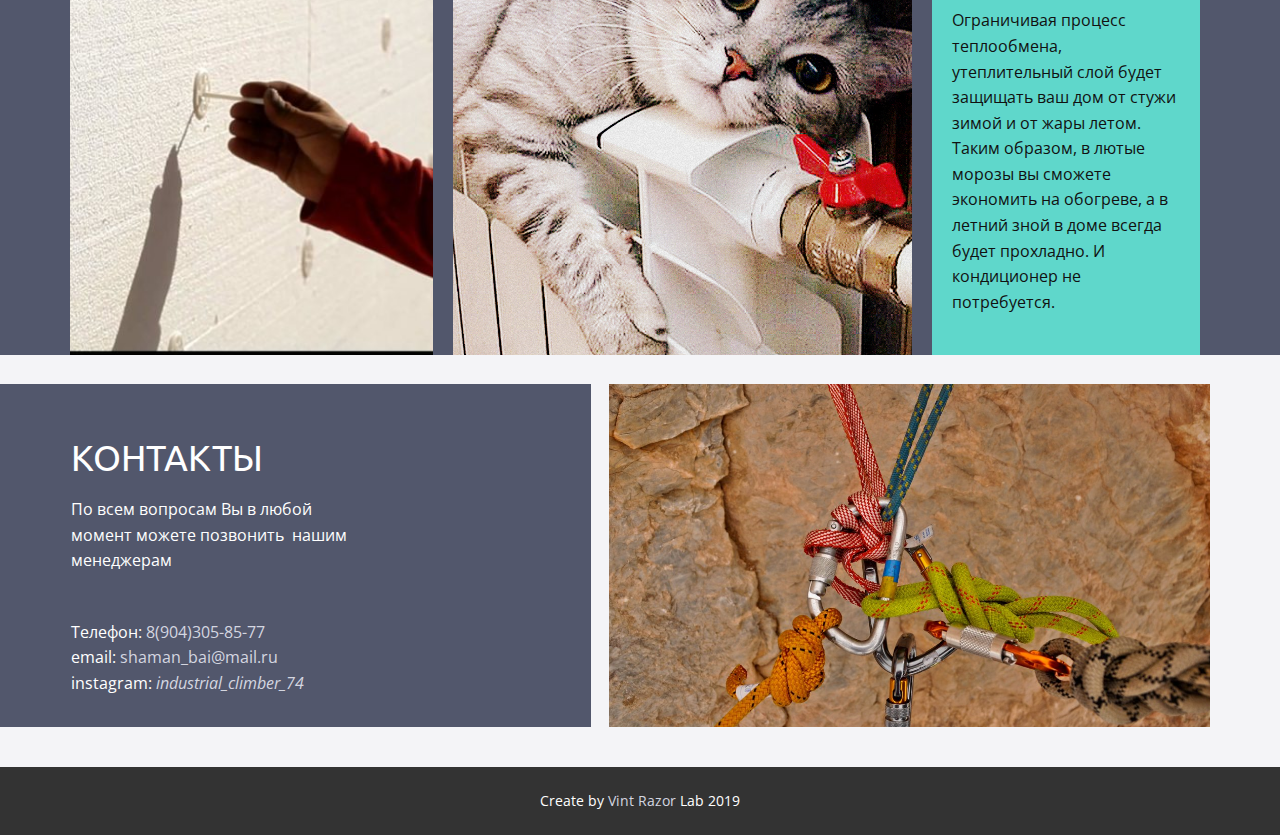
==== commit 8f584f0e: "Update index.html" ====
--- a/index.html
+++ b/index.html
@@ -219,12 +219,7 @@
                 </div>
             </div>
         </div>
-    </footer>
-    <section class="u-backlink u-clearfix u-grey-80">
-        <a class="u-link" href="https://nicepage.com/html" target="_blank"><span>HTML Тема</span></a>
-        <p class="u-text"><span>created with</span></p>
-        <a class="u-link" href="https://nicepage.com" target="_blank"><span>Nicepage</span></a>.
-    </section>
+    </footer>    
 </body>
 
-</html>+</html>
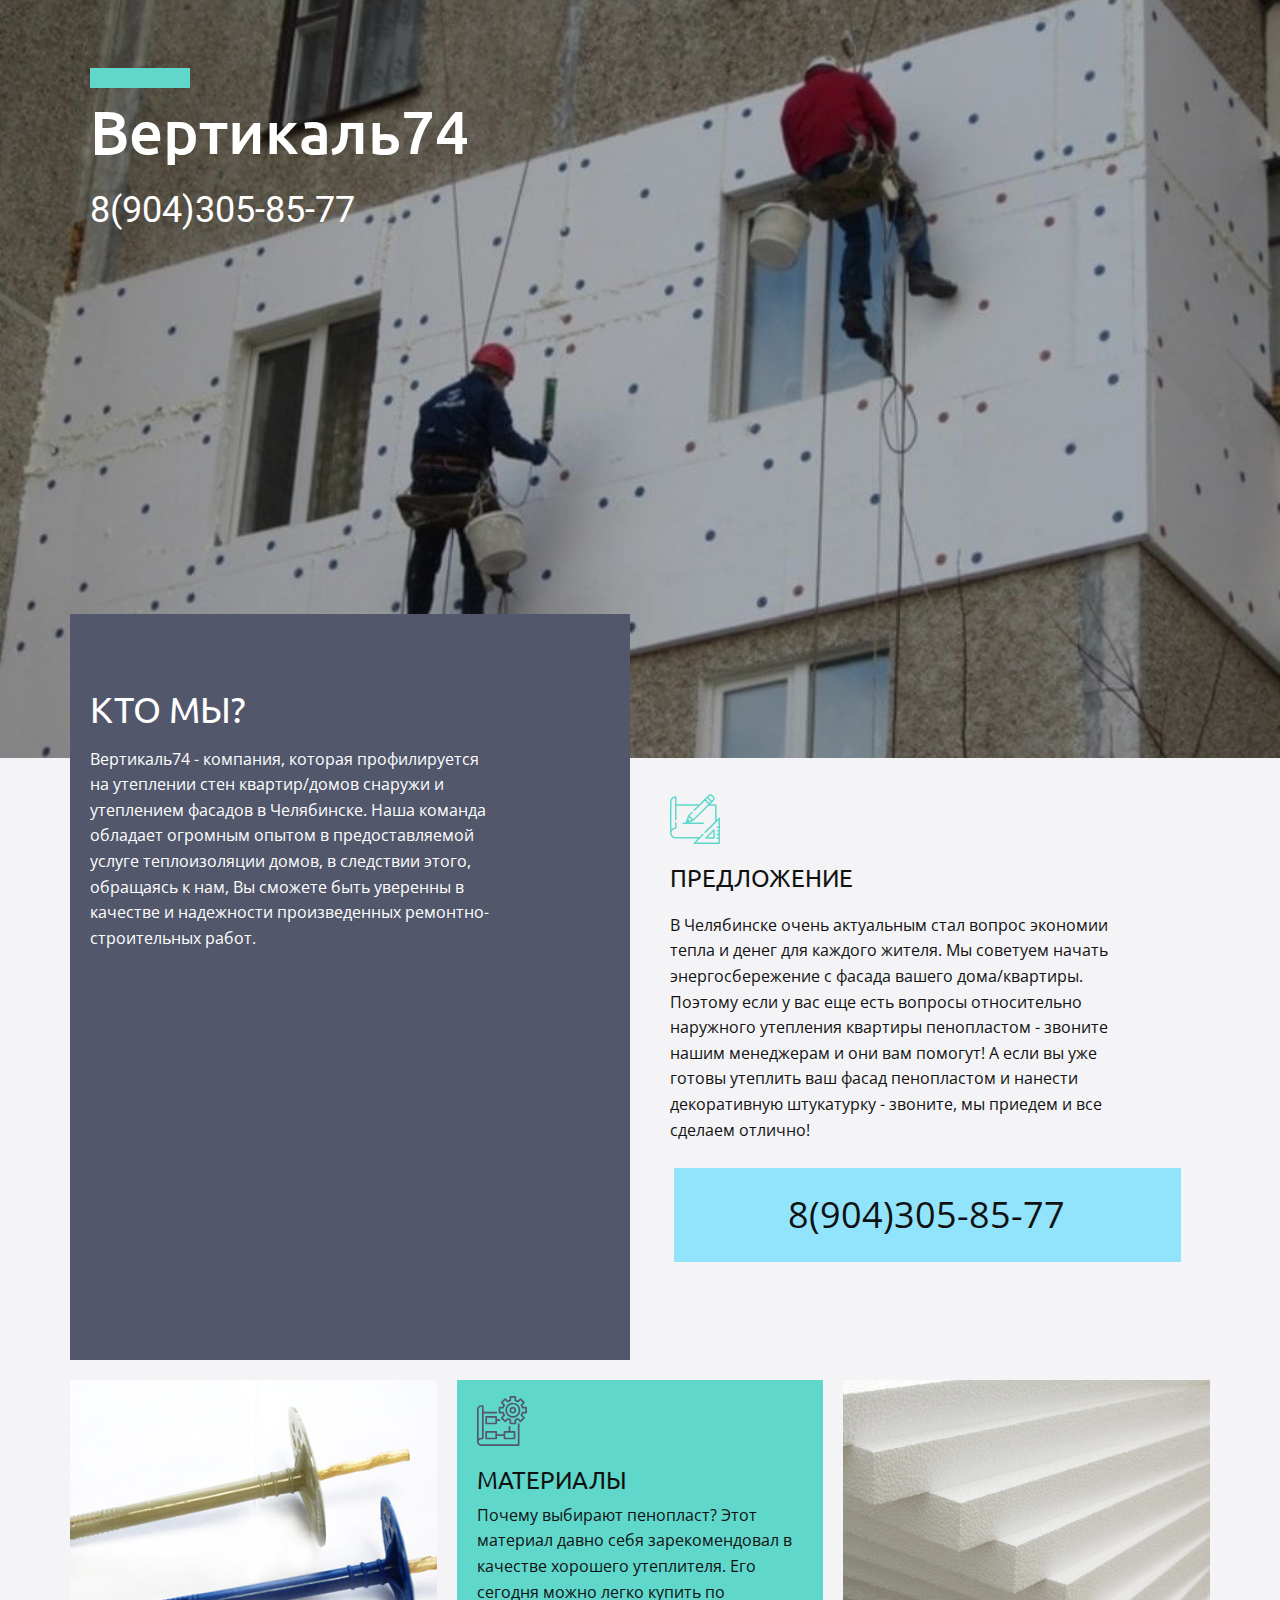
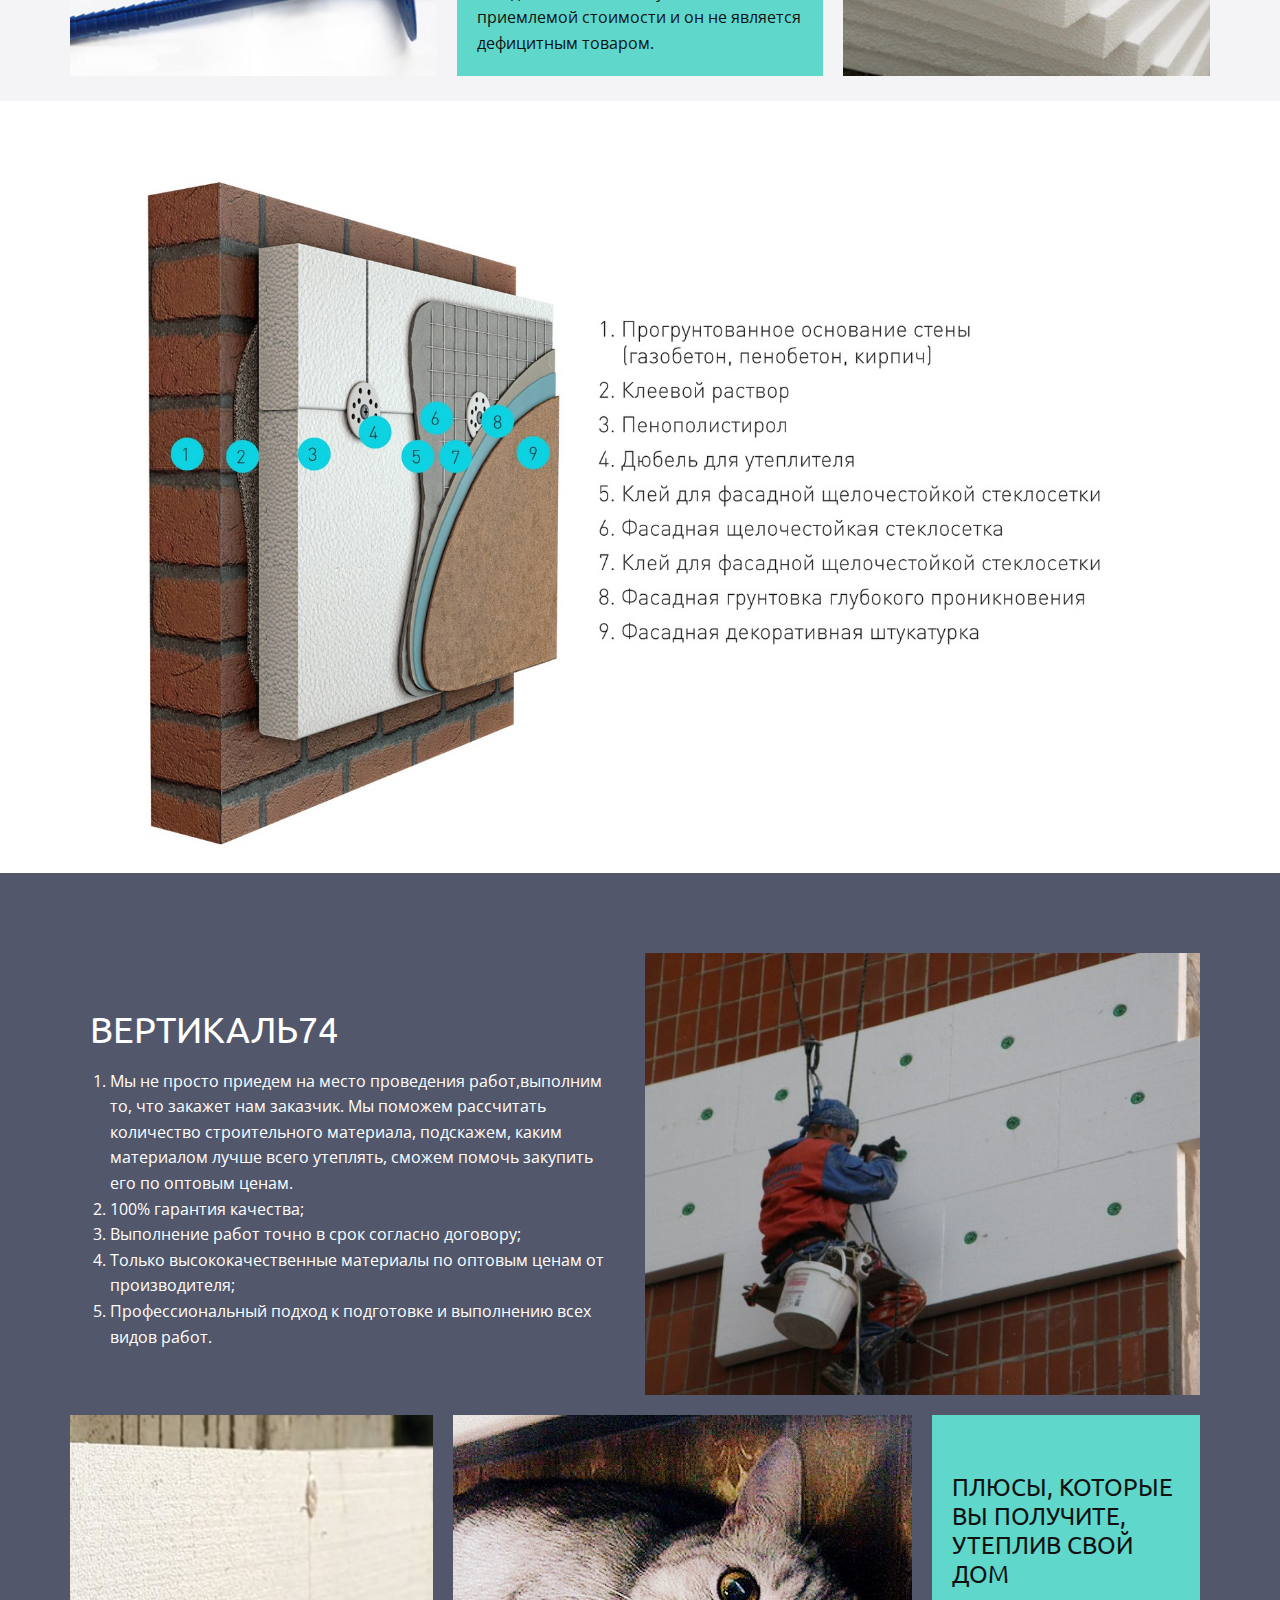
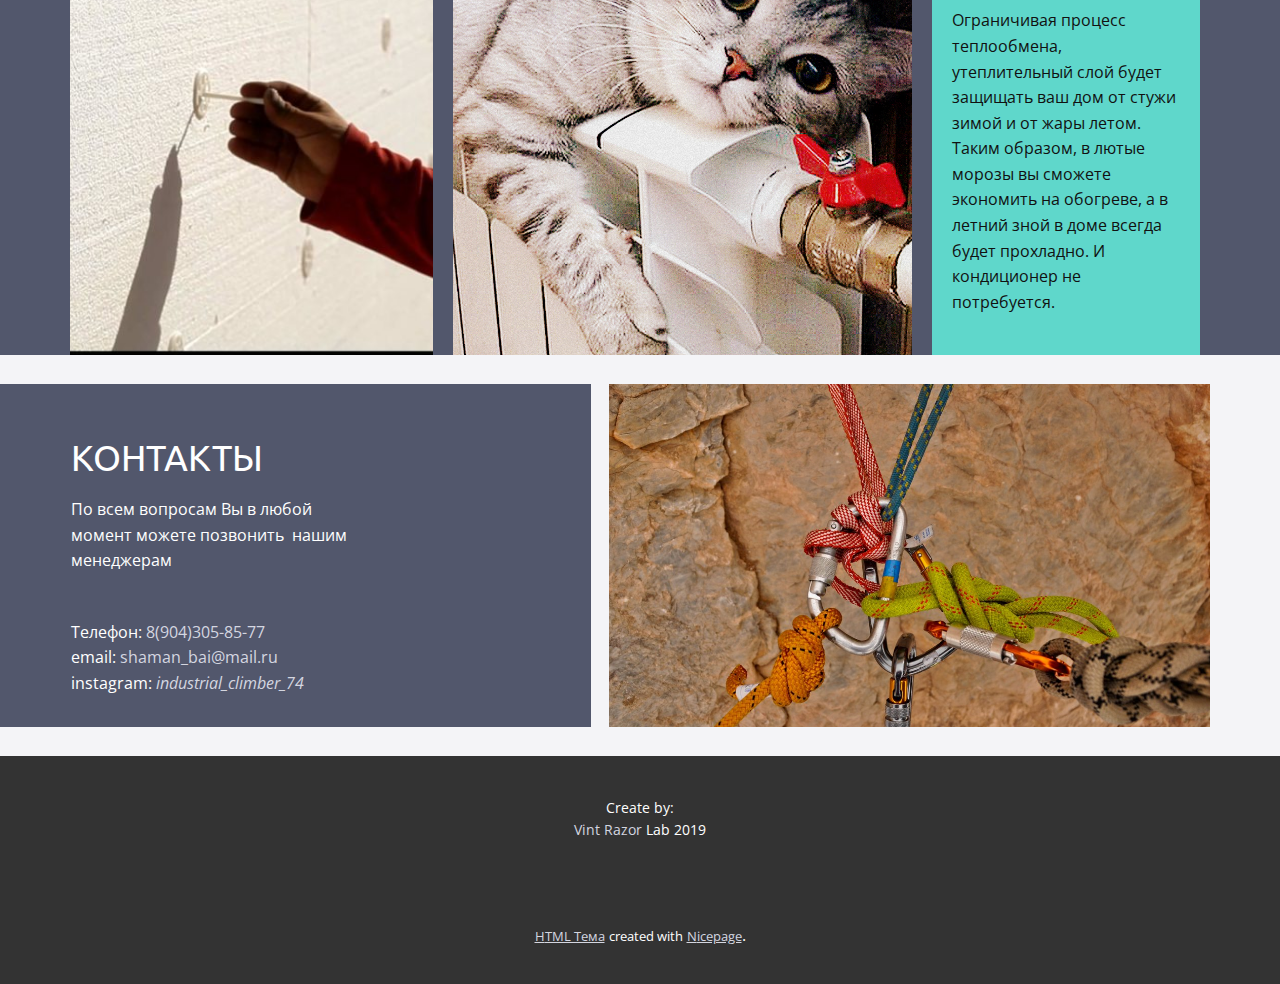
==== commit 2085218a: "Add files via upload" ====
--- a/index.html
+++ b/index.html
@@ -215,11 +215,16 @@
         <div class="u-clearfix u-sheet u-sheet-1">
             <div class="u-container-style u-group u-group-1">
                 <div class="u-container-layout u-container-layout-1">
-                    <p class="u-align-center u-small-text u-text u-text-variant u-text-1">Create by <a href="https://vk.com/id163397020" target="_blank">Vint Razor</a> Lab 2019</p>
-                </div>
-            </div>
-        </div>
-    </footer>    
+                    <p class="u-align-center u-small-text u-text u-text-variant u-text-1">Create by:<br><a href="https://vk.com/id163397020" target="_blank">Vint Razor</a> Lab 2019<br></p>
+                </div>
+            </div>
+        </div>
+    </footer>
+    <section class="u-backlink u-clearfix u-grey-80">
+        <a class="u-link" href="https://nicepage.com/html" target="_blank"><span>HTML Тема</span></a>
+        <p class="u-text"><span>created with</span></p>
+        <a class="u-link" href="https://nicepage.com" target="_blank"><span>Nicepage</span></a>.
+    </section>
 </body>
 
-</html>
+</html>--- a/nicepage.css
+++ b/nicepage.css
@@ -23883,22 +23883,22 @@
 @media (max-width: 991px){ .u-header .u-image-1 {width: 24px} }
 
 
- .u-footer .u-sheet-1 {min-height: 67px}
-.u-footer .u-group-1 {min-height: 63px; height: auto; width: 570px; margin: 2px auto}
+ .u-footer .u-sheet-1 {min-height: 130px}
+.u-footer .u-group-1 {min-height: 93px; height: auto; width: 570px; margin: 19px auto}
 .u-footer .u-container-layout-1 {padding-left: 60px; padding-right: 60px}
-.u-footer .u-text-1 {width: 450px; margin: 21px 0} 
-@media (max-width: 1199px){ .u-footer .u-sheet-1 {min-height: 133px}
-.u-footer .u-group-1 {width: 470px; margin-top: 35px; margin-bottom: 35px}
+.u-footer .u-text-1 {width: 450px; margin: 22px 0 5px} 
+@media (max-width: 1199px){ .u-footer .u-group-1 {width: 470px}
 .u-footer .u-container-layout-1 {padding-left: 49px; padding-right: 49px}
-.u-footer .u-text-1 {margin-top: 5px; margin-bottom: 5px} }
+.u-footer .u-text-1 {width: 371px} }
 @media (max-width: 991px){ .u-footer .u-group-1 {width: 360px}
-.u-footer .u-container-layout-1 {padding-left: 38px; padding-right: 38px} }
+.u-footer .u-container-layout-1 {padding-left: 38px; padding-right: 38px}
+.u-footer .u-text-1 {width: 284px} }
 @media (max-width: 767px){ .u-footer .u-group-1 {width: 338px}
-.u-footer .u-container-layout-1 {padding-left: 28px; padding-right: 28px} }
-@media (max-width: 575px){ .u-footer .u-sheet-1 {min-height: 102px}
-.u-footer .u-group-1 {width: 283px; margin-top: 20px; margin-bottom: 20px}
+.u-footer .u-container-layout-1 {padding-left: 28px; padding-right: 28px}
+.u-footer .u-text-1 {width: 266px} }
+@media (max-width: 575px){ .u-footer .u-group-1 {width: 283px}
 .u-footer .u-container-layout-1 {padding-left: 18px; padding-right: 18px}
-.u-footer .u-text-1 {margin-top: 21px} }
+.u-footer .u-text-1 {width: 224px} }
 
  /*begin-variables base-font-size*/ 
  html { font-size: 16px; }
--- a/утепление-стен-снаружи.css
+++ b/утепление-стен-снаружи.css
@@ -115,7 +115,7 @@
 @media (max-width: 575px){ .u-section-2 .u-sheet-1 {min-height: 2010px}
 .u-section-2 .u-layout-wrap-1 {margin-top: 32px; margin-right: initial; margin-left: initial}
 .u-section-2 .u-layout-cell-1 {min-height: 385px}
-.u-section-2 .u-container-layout-1 {padding-right: 0}
+.u-section-2 .u-container-layout-1 {padding-right: 0; padding-left: 0}
 .u-section-2 .u-text-1 {width: auto; margin-top: 14px; margin-right: 45px; margin-left: 18px}
 .u-section-2 .u-text-2 {margin: 14px 21px 23px}
 .u-section-2 .u-layout-cell-2 {min-height: 536px}
@@ -202,8 +202,8 @@
 .u-section-4 .u-container-layout-5 {padding-left: 6px; padding-right: 6px}
 .u-section-4 .u-text-3 {width: auto; margin-right: 1px; margin-left: 12px}
 .u-section-4 .u-text-4 {margin-left: 20px; margin-right: 20px; margin-bottom: 40px} }.u-section-5 {background-image: none}
-.u-section-5 .u-sheet-1 {min-height: 407px}
-.u-section-5 .u-layout-wrap-1 {width: 1220px; margin: 29px auto 40px -80px}
+.u-section-5 .u-sheet-1 {min-height: 396px}
+.u-section-5 .u-layout-wrap-1 {width: 1220px; margin: 29px auto 29px -80px}
 .u-section-5 .u-layout-cell-1 {background-image: none; min-height: 356px}
 .u-section-5 .u-container-layout-1 {padding-left: 81px}
 .u-section-5 .u-text-1 {font-weight: 400; text-transform: uppercase; margin: 53px 20px 0 0}
@@ -212,6 +212,8 @@
 .u-section-5 .u-image-1 {background-image: url("images/620_1.png"); background-position: 50% 100%; min-height: 356px} 
 
 @media (max-width: 1199px){ .u-section-5 {min-height: 0}
+.u-section-5 .u-sheet-1 {min-height: 407px}
+.u-section-5 .u-layout-wrap-1 {margin-bottom: 40px}
 .u-section-5 .u-layout-cell-1 {min-height: 393px}
 .u-section-5 .u-container-layout-1 {padding-left: 16px; padding-right: 16px}
 .u-section-5 .u-text-1 {position: relative; margin-right: 16px}
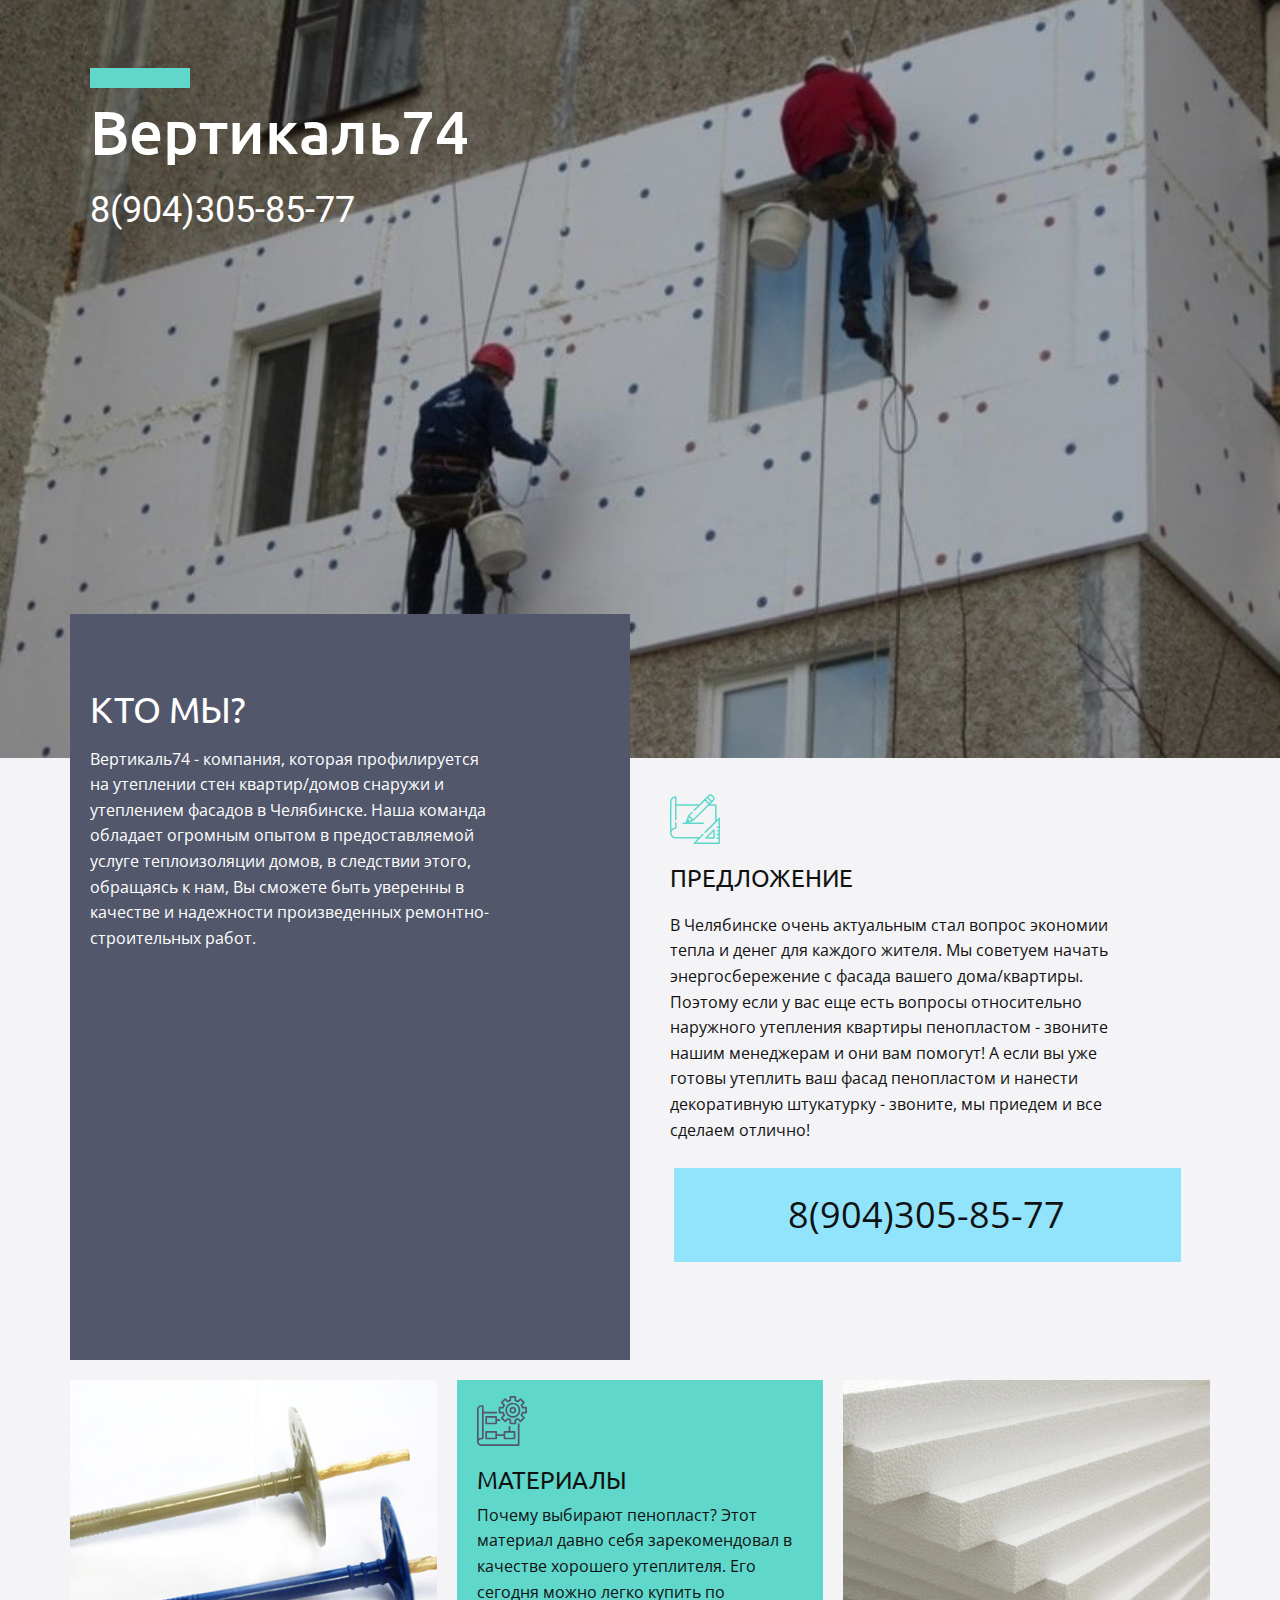
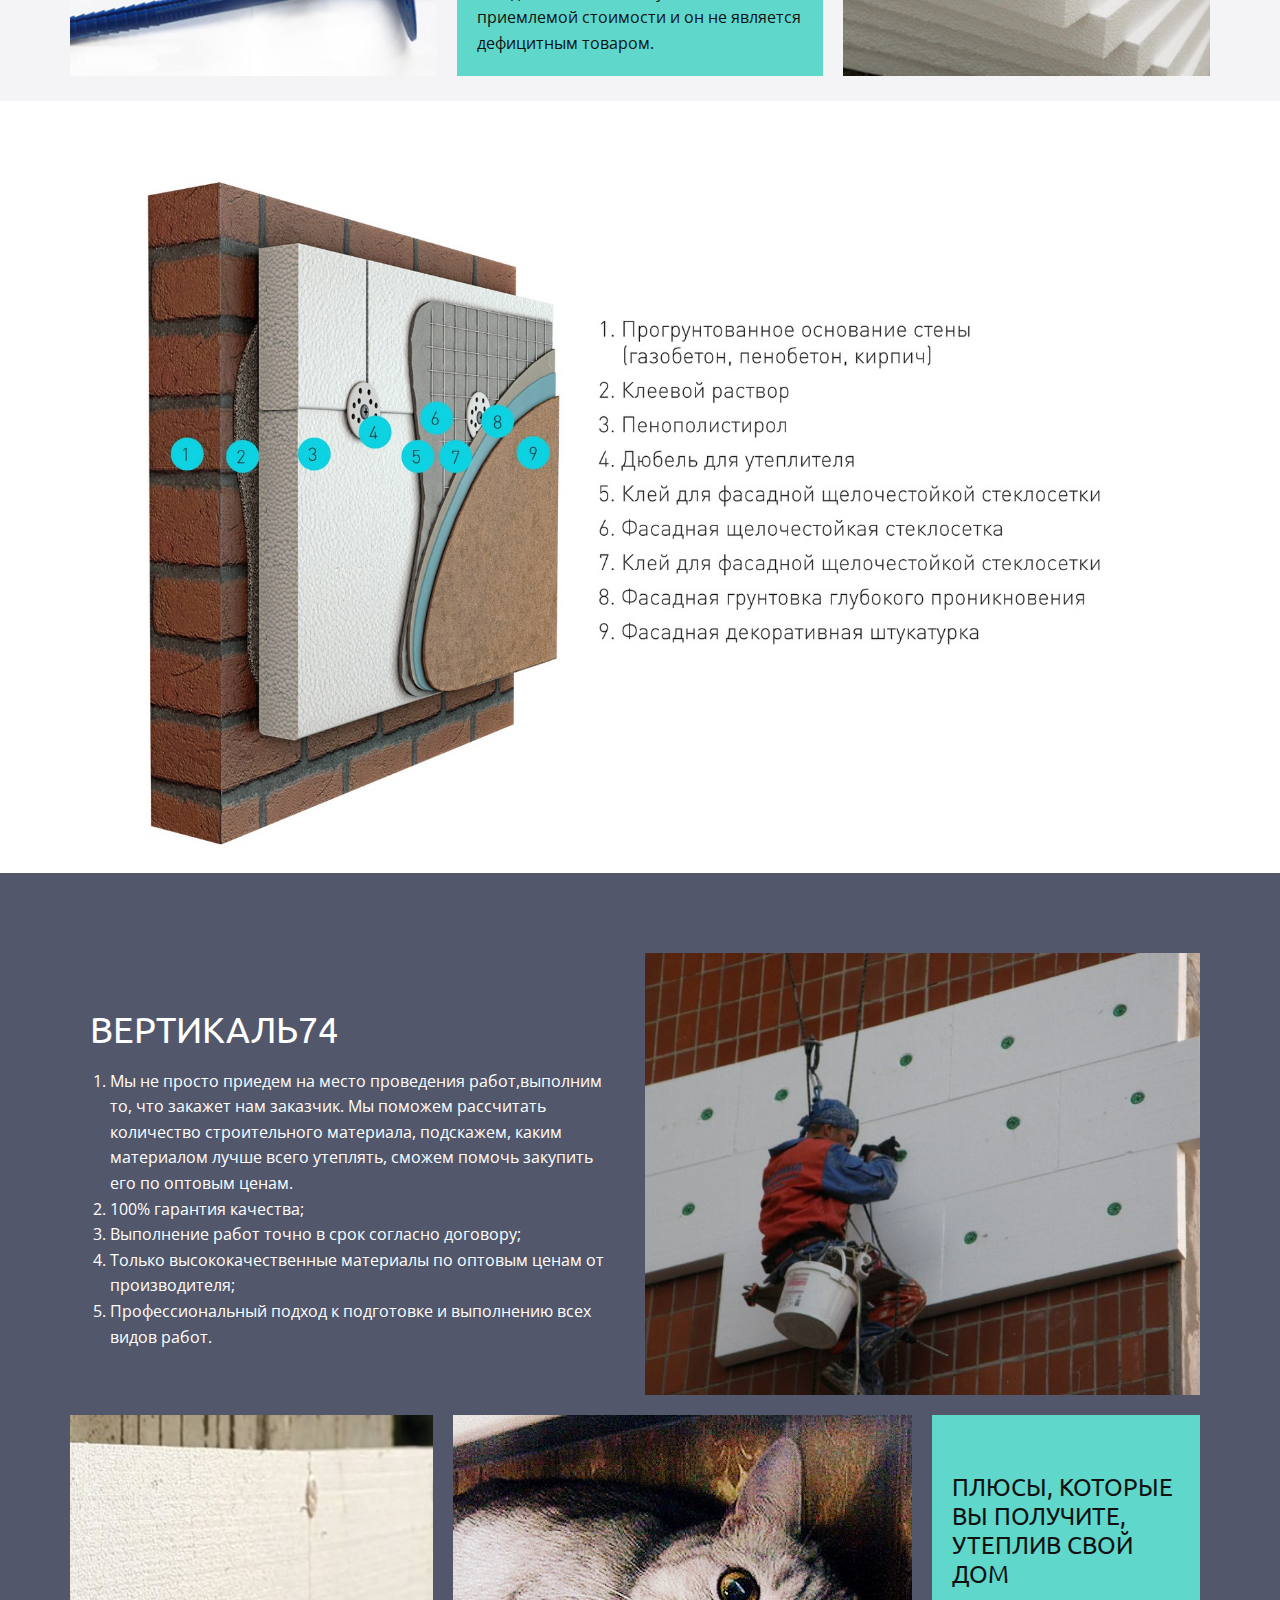
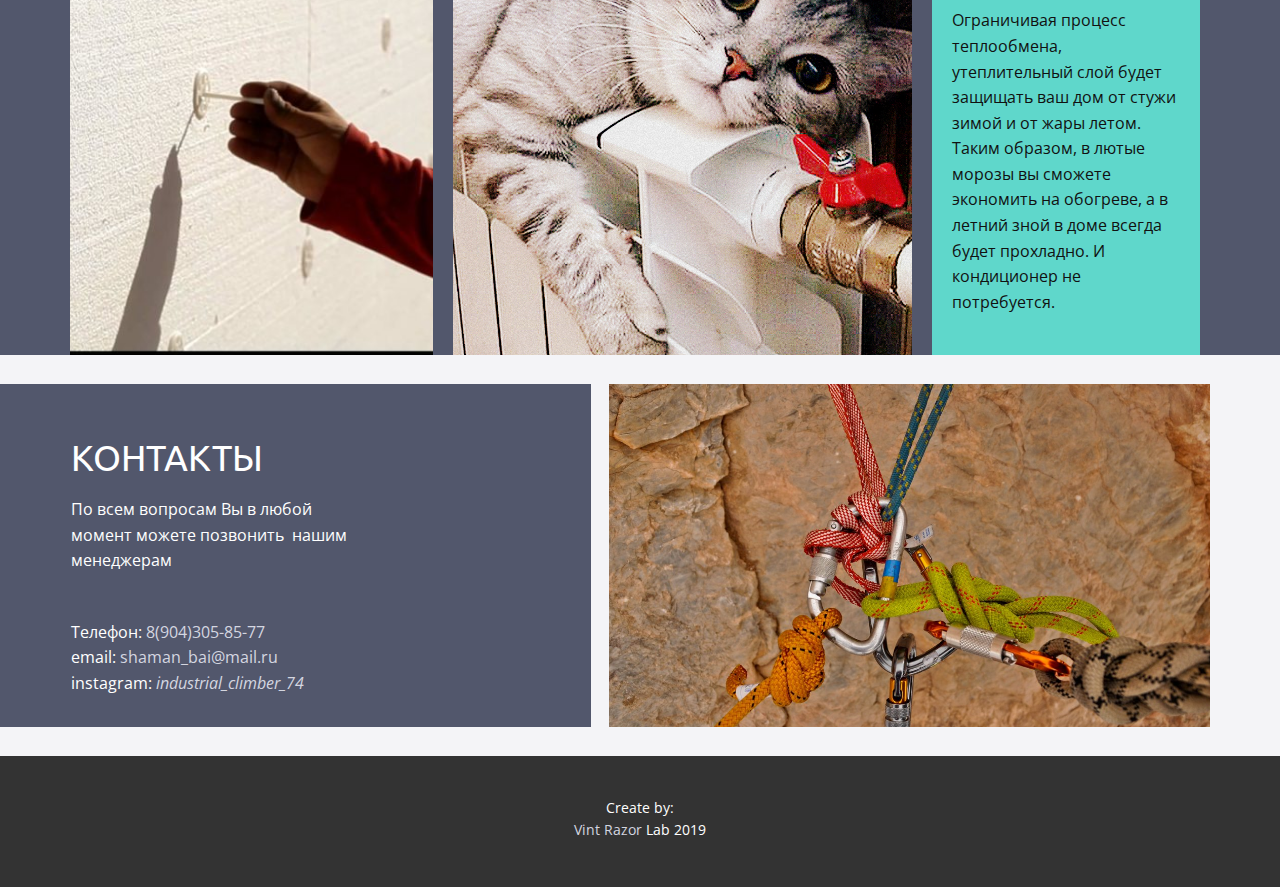
==== commit b96b671e: "Update index.html" ====
--- a/index.html
+++ b/index.html
@@ -219,12 +219,7 @@
                 </div>
             </div>
         </div>
-    </footer>
-    <section class="u-backlink u-clearfix u-grey-80">
-        <a class="u-link" href="https://nicepage.com/html" target="_blank"><span>HTML Тема</span></a>
-        <p class="u-text"><span>created with</span></p>
-        <a class="u-link" href="https://nicepage.com" target="_blank"><span>Nicepage</span></a>.
-    </section>
+    </footer>    
 </body>
 
-</html>+</html>
